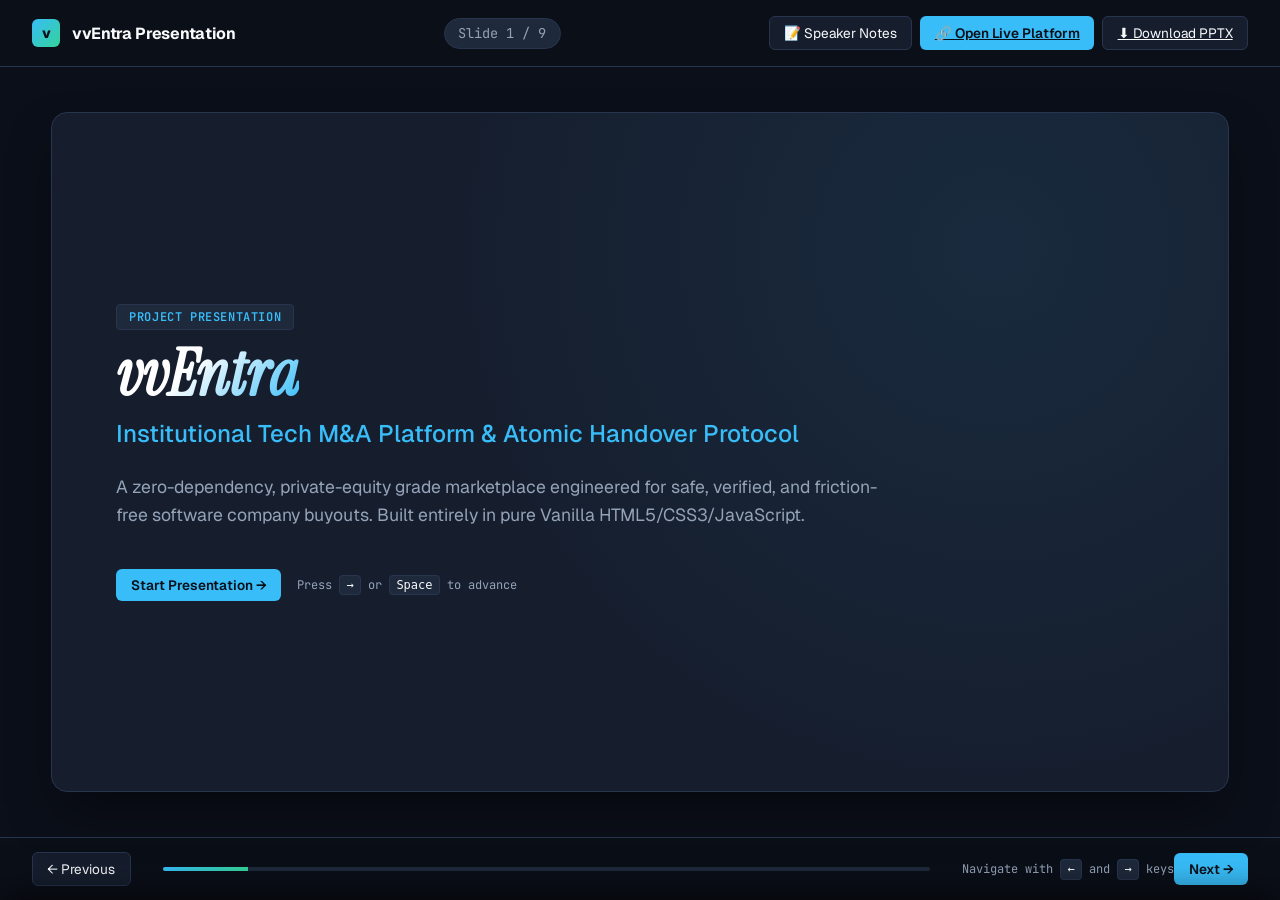
==== presentation.html @ 673dc37f "Add institutional presentation deck (.pptx and interactive HTML)" ====
<!DOCTYPE html>
<html lang="en">
<head>
  <meta charset="UTF-8">
  <meta name="viewport" content="width=device-width, initial-scale=1.0">
  <title>vvEntra Presentation — Institutional Tech M&A Platform</title>
  <link rel="preconnect" href="https://fonts.googleapis.com">
  <link rel="preconnect" href="https://fonts.gstatic.com" crossorigin>
  <link href="https://fonts.googleapis.com/css2?family=Geist:wght@300;400;500;600;700&family=Instrument+Serif:ital@0;1&family=JetBrains+Mono:wght@400;500;600&display=swap" rel="stylesheet">
  <style>
    :root {
      --bg: #0b0f19;
      --card-bg: #161e2e;
      --card-border: #28354f;
      --text-main: #f8fafc;
      --text-muted: #94a3b8;
      --accent-blue: #38bdf8;
      --accent-green: #34d399;
      --accent-amber: #f59e0b;
      --tag-bg: #1e293b;
    }
    * { box-sizing: border-box; margin: 0; padding: 0; }
    body {
      background: var(--bg);
      color: var(--text-main);
      font-family: 'Geist', -apple-system, BlinkMacSystemFont, sans-serif;
      min-height: 100vh;
      overflow: hidden;
      display: flex;
      flex-direction: column;
    }

    /* Top presentation bar */
    .top-bar {
      display: flex;
      justify-content: space-between;
      align-items: center;
      padding: 1rem 2rem;
      border-bottom: 1px solid var(--card-border);
      background: rgba(11, 15, 25, 0.95);
      z-index: 50;
    }
    .brand {
      display: flex;
      align-items: center;
      gap: 0.75rem;
      font-weight: 700;
      letter-spacing: -0.02em;
    }
    .brand-logo {
      width: 28px;
      height: 28px;
      background: linear-gradient(135deg, var(--accent-blue), var(--accent-green));
      border-radius: 6px;
      display: flex;
      align-items: center;
      justify-content: center;
      font-size: 14px;
      font-weight: 800;
      color: #0b0f19;
    }
    .slide-counter {
      font-family: 'JetBrains Mono', monospace;
      font-size: 0.85rem;
      color: var(--text-muted);
      background: var(--tag-bg);
      padding: 0.35rem 0.85rem;
      border-radius: 999px;
      border: 1px solid var(--card-border);
    }
    .top-controls {
      display: flex;
      gap: 0.5rem;
    }
    .btn {
      background: var(--card-bg);
      color: var(--text-main);
      border: 1px solid var(--card-border);
      padding: 0.45rem 0.9rem;
      border-radius: 6px;
      font-size: 0.85rem;
      cursor: pointer;
      display: inline-flex;
      align-items: center;
      gap: 0.4rem;
      transition: all 0.15s ease;
      font-family: inherit;
    }
    .btn:hover {
      background: #1f2b42;
      border-color: var(--accent-blue);
      color: #fff;
    }
    .btn-primary {
      background: var(--accent-blue);
      color: #0b0f19;
      font-weight: 600;
      border: none;
    }
    .btn-primary:hover {
      background: #7dd3fc;
      color: #0b0f19;
    }

    /* Main Deck Stage */
    .deck-viewport {
      flex: 1;
      position: relative;
      display: flex;
      align-items: center;
      justify-content: center;
      padding: 2rem;
    }
    .slide {
      position: absolute;
      width: 92%;
      max-width: 1200px;
      height: 82vh;
      max-height: 680px;
      background: var(--card-bg);
      border: 1px solid var(--card-border);
      border-radius: 16px;
      padding: 3rem;
      display: flex;
      flex-direction: column;
      justify-content: space-between;
      opacity: 0;
      visibility: hidden;
      transform: scale(0.96) translateY(20px);
      transition: all 0.35s cubic-bezier(0.16, 1, 0.3, 1);
      box-shadow: 0 25px 50px -12px rgba(0, 0, 0, 0.5);
    }
    .slide.active {
      opacity: 1;
      visibility: visible;
      transform: scale(1) translateY(0);
      z-index: 10;
    }

    /* Slide Content Elements */
    .badge {
      display: inline-block;
      font-family: 'JetBrains Mono', monospace;
      font-size: 0.75rem;
      font-weight: 600;
      color: var(--accent-blue);
      background: var(--tag-bg);
      border: 1px solid var(--card-border);
      padding: 0.25rem 0.75rem;
      border-radius: 4px;
      text-transform: uppercase;
      letter-spacing: 0.05em;
      margin-bottom: 0.75rem;
    }
    .slide-title {
      font-size: 2.2rem;
      font-weight: 700;
      letter-spacing: -0.02em;
      color: var(--text-main);
      margin-bottom: 0.4rem;
    }
    .slide-subtitle {
      font-size: 1rem;
      color: var(--text-muted);
      margin-bottom: 2rem;
    }

    /* Grid cards inside slides */
    .cards-grid {
      display: grid;
      gap: 1.25rem;
      flex: 1;
    }
    .grid-3 { grid-template-columns: repeat(3, 1fr); }
    .grid-4 { grid-template-columns: repeat(4, 1fr); }
    .grid-2 { grid-template-columns: repeat(2, 1fr); }

    .card {
      background: rgba(11, 15, 25, 0.5);
      border: 1px solid var(--card-border);
      border-radius: 12px;
      padding: 1.5rem;
      display: flex;
      flex-direction: column;
    }
    .card-tag {
      font-size: 0.7rem;
      font-weight: 700;
      letter-spacing: 0.08em;
      text-transform: uppercase;
      margin-bottom: 0.5rem;
    }
    .tag-blue { color: var(--accent-blue); }
    .tag-green { color: var(--accent-green); }
    .tag-amber { color: var(--accent-amber); }

    .card-title {
      font-size: 1.15rem;
      font-weight: 600;
      margin-bottom: 1rem;
      color: var(--text-main);
    }
    .card-list {
      list-style: none;
      display: flex;
      flex-direction: column;
      gap: 0.65rem;
      font-size: 0.9rem;
      color: var(--text-muted);
      line-height: 1.45;
    }
    .card-list li {
      position: relative;
      padding-left: 1.25rem;
    }
    .card-list li::before {
      content: "•";
      position: absolute;
      left: 0;
      color: var(--accent-blue);
      font-weight: bold;
    }

    /* Title Slide Special Layout */
    .title-slide {
      justify-content: center;
      align-items: flex-start;
      padding: 4rem;
      background: radial-gradient(circle at 80% 20%, rgba(56, 189, 248, 0.08), transparent 50%), var(--card-bg);
    }
    .hero-h1 {
      font-size: 4rem;
      font-family: 'Instrument Serif', Georgia, serif;
      font-style: italic;
      line-height: 1;
      margin-bottom: 0.75rem;
      background: linear-gradient(135deg, #fff 40%, var(--accent-blue));
      -webkit-background-clip: text;
      -webkit-text-fill-color: transparent;
    }
    .hero-sub {
      font-size: 1.5rem;
      color: var(--accent-blue);
      font-weight: 500;
      margin-bottom: 1.5rem;
    }
    .hero-desc {
      font-size: 1.1rem;
      color: var(--text-muted);
      max-width: 780px;
      line-height: 1.6;
      margin-bottom: 2.5rem;
    }
    .links-bar {
      display: flex;
      gap: 1rem;
      align-items: center;
    }

    /* Speaker Notes Drawer */
    .notes-drawer {
      position: fixed;
      bottom: 0;
      left: 0;
      right: 0;
      background: rgba(15, 23, 42, 0.98);
      border-top: 1px solid var(--accent-blue);
      padding: 1.25rem 2rem;
      transform: translateY(100%);
      transition: transform 0.25s ease;
      z-index: 100;
      box-shadow: 0 -10px 30px rgba(0,0,0,0.5);
    }
    .notes-drawer.open {
      transform: translateY(0);
    }
    .notes-header {
      display: flex;
      justify-content: space-between;
      align-items: center;
      margin-bottom: 0.5rem;
      font-size: 0.85rem;
      color: var(--accent-blue);
      font-weight: 600;
      text-transform: uppercase;
      letter-spacing: 0.05em;
    }
    .notes-content {
      font-size: 1rem;
      color: #e2e8f0;
      line-height: 1.6;
      max-width: 1000px;
    }

    /* Bottom Nav Bar */
    .bottom-bar {
      display: flex;
      justify-content: space-between;
      align-items: center;
      padding: 0.85rem 2rem;
      border-top: 1px solid var(--card-border);
      background: rgba(11, 15, 25, 0.95);
    }
    .progress-track {
      flex: 1;
      height: 4px;
      background: var(--tag-bg);
      border-radius: 999px;
      margin: 0 2rem;
      overflow: hidden;
    }
    .progress-fill {
      height: 100%;
      background: linear-gradient(90deg, var(--accent-blue), var(--accent-green));
      width: 11%;
      transition: width 0.3s ease;
    }
    .key-hint {
      font-size: 0.75rem;
      color: var(--text-muted);
      font-family: 'JetBrains Mono', monospace;
    }
    kbd {
      background: var(--tag-bg);
      padding: 0.15rem 0.4rem;
      border-radius: 4px;
      border: 1px solid var(--card-border);
      color: var(--text-main);
    }
  </style>
</head>
<body>

  <!-- Top Bar -->
  <header class="top-bar">
    <div class="brand">
      <div class="brand-logo">v</div>
      <span>vvEntra Presentation</span>
    </div>
    <div class="slide-counter" id="slideIndicator">Slide 1 / 9</div>
    <div class="top-controls">
      <button class="btn" id="toggleNotesBtn">📝 Speaker Notes</button>
      <a href="https://rohithagarwal.github.io/vventra/" target="_blank" class="btn btn-primary">🔗 Open Live Platform</a>
      <a href="vventra_presentation.pptx" download class="btn">⬇ Download PPTX</a>
    </div>
  </header>

  <!-- Deck Viewport -->
  <main class="deck-viewport">

    <!-- SLIDE 1 -->
    <section class="slide title-slide active" data-slide="1">
      <div class="badge">Project Presentation</div>
      <h1 class="hero-h1">vvEntra</h1>
      <h2 class="hero-sub">Institutional Tech M&A Platform & Atomic Handover Protocol</h2>
      <p class="hero-desc">
        A zero-dependency, private-equity grade marketplace engineered for safe, verified, and friction-free software company buyouts. Built entirely in pure Vanilla HTML5/CSS3/JavaScript.
      </p>
      <div class="links-bar">
        <button class="btn btn-primary" onclick="nextSlide()">Start Presentation →</button>
        <span class="key-hint">Press <kbd>→</kbd> or <kbd>Space</kbd> to advance</span>
      </div>
      <div class="speaker-note-text" style="display:none;">
        "Welcome everyone. Today I'm presenting vvEntra — an institutional marketplace and transaction engine designed specifically for buying and selling software businesses safely. I rebuilt this platform completely from scratch using zero external dependencies, introduced an institutional design system, and created a proprietary 4-step Atomic Handover Protocol to eliminate fraud."
      </div>
    </section>

    <!-- SLIDE 2 -->
    <section class="slide" data-slide="2">
      <div>
        <div class="badge">Executive Overview</div>
        <h2 class="slide-title">Overall Understanding of the Project</h2>
        <p class="slide-subtitle">The fundamental problem in software M&A and how vvEntra solves it.</p>
      </div>
      <div class="cards-grid grid-3">
        <div class="card">
          <div class="card-tag tag-amber">The Challenge</div>
          <div class="card-title">Broken M&A Dynamics</div>
          <ul class="card-list">
            <li><strong>Predatory Broker Fees</strong>: Traditional brokers charge 10%–15% and take 6 to 12 months.</li>
            <li><strong>Fake Metrics</strong>: Public marketplaces are plagued with faked earnings and unvetted code.</li>
            <li><strong>Transfer Fear</strong>: Buyers fear paying and getting ghosted; sellers fear handing over code without payment.</li>
          </ul>
        </div>
        <div class="card">
          <div class="card-tag tag-green">The Solution</div>
          <div class="card-title">Institutional Verification</div>
          <ul class="card-list">
            <li><strong>Direct Financial Sync</strong>: Stripe/Paddle API integrations prove genuine ARR and margins.</li>
            <li><strong>Code Auditing</strong>: Static security scans and IP ownership validation.</li>
            <li><strong>Safe Custody</strong>: Neutral 4-step escrow pipeline eliminating transaction anxiety.</li>
            <li><strong>Transparent Fees</strong>: 3%–7% sliding scale fees saving sellers thousands.</li>
          </ul>
        </div>
        <div class="card">
          <div class="card-tag tag-blue">Core Value</div>
          <div class="card-title">The Platform Moat</div>
          <ul class="card-list">
            <li><strong>Wall Street Rigor</strong>: Bloomberg-grade UI replacing cartoonish crypto-neon vibes.</li>
            <li><strong>Dual Perspectives</strong>: Instant toggle between Buyer returns and Seller valuations.</li>
            <li><strong>Zero Server Lag</strong>: Loads in under 120ms globally with zero npm bloat.</li>
          </ul>
        </div>
      </div>
      <div class="speaker-note-text" style="display:none;">
        "To understand vvEntra, think of it like an institutional escrow service for software. Selling a software business today is dangerous. Traditional brokers take huge cuts, and listing sites are full of scams. vvEntra verifies revenue directly from payment gateways, audits code, and holds both funds and code in escrow until both sides are completely satisfied."
      </div>
    </section>

    <!-- SLIDE 3 -->
    <section class="slide" data-slide="3">
      <div>
        <div class="badge">Platform Functionality</div>
        <h2 class="slide-title">Major Capabilities: Market Intelligence & Analytics</h2>
        <p class="slide-subtitle">Institutional data tools providing real-time deal telemetry to buyers and sellers.</p>
      </div>
      <div class="cards-grid grid-3">
        <div class="card">
          <div class="card-tag tag-blue">Strategic Quadrant</div>
          <div class="card-title">2×2 M&A Matrix</div>
          <ul class="card-list">
            <li>Visual classification plotting ARR Multiple vs. Technical Moat strength.</li>
            <li>Categorizes into <em>Scale Giants, Enterprise Niche, Emerging Alpha, & Utility Tools</em>.</li>
            <li><strong>Interactive</strong>: Clicking any quadrant dynamically filters listings in real time.</li>
          </ul>
        </div>
        <div class="card">
          <div class="card-tag tag-green">Market Depth</div>
          <div class="card-title">Demand / Supply Curves</div>
          <ul class="card-list">
            <li>Native SVG dual-vector curves showing buyer liquidity spreads.</li>
            <li>Sector switches for AI Infrastructure, FinTech Core, and HealthTech.</li>
            <li><strong>6-Axis Radar Chart</strong>: Visualizes Growth, Margins, IP Moat, Churn, Code, and Team.</li>
          </ul>
        </div>
        <div class="card">
          <div class="card-tag tag-amber">Valuation Engine</div>
          <div class="card-title">Listing Recommender</div>
          <ul class="card-list">
            <li>"What Should You List?" self-service valuation calculator.</li>
            <li>Founders enter ARR, technical moat, and customer churn rate.</li>
            <li><strong>Instant Output</strong>: Calculates estimated multiple, clearance probability, and audit score.</li>
          </ul>
        </div>
      </div>
      <div class="speaker-note-text" style="display:none;">
        "Here are our market intelligence tools. First, the 2x2 Strategic Matrix categorizes assets by technical moat and valuation multiple—users can click any quadrant to filter deals. Second, our native SVG demand curves show buyer liquidity. And third, our listing recommender lets founders instantly calculate their expected multiple and sale probability."
      </div>
    </section>

    <!-- SLIDE 4 -->
    <section class="slide" data-slide="4">
      <div>
        <div class="badge">Platform Functionality</div>
        <h2 class="slide-title">Major Capabilities: Marketplace & Due Diligence</h2>
        <p class="slide-subtitle">End-to-end tooling from multi-facet search to confidential data rooms.</p>
      </div>
      <div class="cards-grid grid-3">
        <div class="card">
          <div class="card-tag tag-blue">Discovery</div>
          <div class="card-title">Verified Marketplace</div>
          <ul class="card-list">
            <li>Searchable directory covering 14 software sectors.</li>
            <li>Multi-facet filtering: sector, revenue range, multiple, and audit tiers.</li>
            <li>Audited Dossiers: Displays verified ARR, EBITDA margins, code safety score, and tech stacks.</li>
          </ul>
        </div>
        <div class="card">
          <div class="card-tag tag-amber">Confidential Diligence</div>
          <div class="card-title">Virtual Data Room (VDR)</div>
          <ul class="card-list">
            <li>Compliance-gated confidential diligence chamber.</li>
            <li><strong>Simulated NDA Workflow</strong>: Unmasks sensitive financials, customer concentration, and tax history.</li>
            <li>Protects founder privacy while satisfying serious institutional buyers.</li>
          </ul>
        </div>
        <div class="card">
          <div class="card-tag tag-green">Technical Review</div>
          <div class="card-title">Video Diligence Terminal</div>
          <ul class="card-list">
            <li>WebRTC-style technical review console embedded in every listing.</li>
            <li>Asynchronous founder-recorded code walkthroughs.</li>
            <li>Includes timestamped chapter markers and verified third-party auditor notes.</li>
          </ul>
        </div>
      </div>
      <div class="speaker-note-text" style="display:none;">
        "On the discovery side, our marketplace indexes verified dossiers with verified numbers. When an investor wants to inspect deeper, they enter the Virtual Data Room by signing a digital NDA. They also have an embedded WebRTC-style video terminal where founders demonstrate their codebase architecture step-by-step."
      </div>
    </section>

    <!-- SLIDE 5 -->
    <section class="slide" data-slide="5">
      <div>
        <div class="badge">Proprietary Innovation</div>
        <h2 class="slide-title">The Atomic Handover Protocol™</h2>
        <p class="slide-subtitle">A 4-phase sequential custody transfer engine with live interactive simulation.</p>
      </div>
      <div class="cards-grid grid-4">
        <div class="card">
          <div class="card-tag tag-blue">Step 1</div>
          <div class="card-title">Escrow Deposit</div>
          <ul class="card-list">
            <li>Buyer deposits 100% of purchase capital into a multi-signature escrow account.</li>
            <li>Funds are locked and visible to the seller.</li>
          </ul>
        </div>
        <div class="card">
          <div class="card-tag tag-green">Step 2</div>
          <div class="card-title">Code & Cloud Lock</div>
          <ul class="card-list">
            <li>GitHub repositories, AWS/cloud root credentials, and database dumps are locked in neutral custody.</li>
            <li>Integrity validated.</li>
          </ul>
        </div>
        <div class="card">
          <div class="card-tag tag-amber">Step 3</div>
          <div class="card-title">DNS Migration</div>
          <ul class="card-list">
            <li>Registrar credentials, SSL certificates, and DNS records are migrated to buyer infrastructure.</li>
            <li>Zero downtime guarantee.</li>
          </ul>
        </div>
        <div class="card">
          <div class="card-tag tag-blue">Step 4</div>
          <div class="card-title">Dual Sign-off</div>
          <ul class="card-list">
            <li>Buyer completes technical acceptance testing.</li>
            <li>Both parties sign off digitally, and escrow funds release simultaneously.</li>
          </ul>
        </div>
      </div>
      <div class="speaker-note-text" style="display:none;">
        "This is our core innovation: The Atomic Handover Protocol. In software acquisitions, the handover is the most dangerous moment. We designed a 4-step sequence: money is locked in escrow, code and cloud root access are secured, DNS is migrated, and finally, after the buyer verifies everything, funds are released. Nobody can steal the code or take the money."
      </div>
    </section>

    <!-- SLIDE 6 -->
    <section class="slide" data-slide="6">
      <div>
        <div class="badge">Engineering & Architecture</div>
        <h2 class="slide-title">The Technology Stack</h2>
        <p class="slide-subtitle">Engineered for maximum speed, security, and zero dependency maintenance.</p>
      </div>
      <div class="cards-grid grid-4">
        <div class="card">
          <div class="card-tag tag-blue">Structure</div>
          <div class="card-title">HTML5 Semantic</div>
          <ul class="card-list">
            <li>W3C compliant semantic markup.</li>
            <li>ARIA accessibility labels.</li>
            <li>Multi-view SPA architecture with 8 separate views in a single lightweight DOM.</li>
          </ul>
        </div>
        <div class="card">
          <div class="card-tag tag-green">Styling</div>
          <div class="card-title">CSS3 & BEM</div>
          <ul class="card-list">
            <li>Strict BEM (Block Element Modifier) architecture.</li>
            <li>Native CSS variables for instant role/theme switching.</li>
            <li>Zero CSS frameworks (no Tailwind or Bootstrap bloat).</li>
          </ul>
        </div>
        <div class="card">
          <div class="card-tag tag-amber">Logic</div>
          <div class="card-title">Vanilla JS (ES6+)</div>
          <ul class="card-list">
            <li>Pure modern JavaScript.</li>
            <li><strong>Zero npm dependencies</strong> (no React, Vue, or jQuery).</li>
            <li>Mathematical SVG chart rendering engine & hash routing.</li>
          </ul>
        </div>
        <div class="card">
          <div class="card-tag tag-blue">Deployment</div>
          <div class="card-title">Git & GitHub Pages</div>
          <ul class="card-list">
            <li>Version-controlled on GitHub.</li>
            <li>Hosted globally on GitHub CDN.</li>
            <li>Automatic deployment on push with 99.99% uptime.</li>
          </ul>
        </div>
      </div>
      <div class="speaker-note-text" style="display:none;">
        "For our technology stack, I chose an intentional engineering approach: Zero Dependencies. Rather than relying on heavy React packages and build steps, we built everything in pure HTML5, CSS3 with BEM naming, and Vanilla JavaScript. All charts are rendered dynamically using native SVG math. The site loads in under 120 milliseconds worldwide."
      </div>
    </section>

    <!-- SLIDE 7 -->
    <section class="slide" data-slide="7">
      <div>
        <div class="badge">Engineering Highlights</div>
        <h2 class="slide-title">Innovative Approaches & Implementations</h2>
        <p class="slide-subtitle">Unique engineering patterns that differentiate vvEntra from conventional websites.</p>
      </div>
      <div class="cards-grid grid-3">
        <div class="card">
          <div class="card-tag tag-blue">UI Engineering</div>
          <div class="card-title">Dual-Perspective Engine</div>
          <ul class="card-list">
            <li>Single global toggle switches the entire UI context between Buyer and Seller modes.</li>
            <li>Dynamically updates financial KPIs, call-to-actions, and color palettes via CSS variables.</li>
            <li>No page reloads or duplicated DOM structures.</li>
          </ul>
        </div>
        <div class="card">
          <div class="card-tag tag-green">Math & Graphics</div>
          <div class="card-title">Native SVG Chart Engine</div>
          <ul class="card-list">
            <li>Built the 2×2 matrix, demand curves, and spider radar chart without Chart.js or D3.</li>
            <li>Pure geometric calculations generate scalable SVG paths dynamically.</li>
            <li>Keeps the entire project bundle under 200 KB total.</li>
          </ul>
        </div>
        <div class="card">
          <div class="card-tag tag-amber">Design System</div>
          <div class="card-title">Institutional Typography</div>
          <ul class="card-list">
            <li>Replaced generic neon-crypto styling with an editorial private-equity aesthetic.</li>
            <li>Uses Geist Sans, Instrument Serif, and tabular JetBrains Mono for financial figures.</li>
            <li>Instantly builds credibility with six- and seven-figure investors.</li>
          </ul>
        </div>
      </div>
      <div class="speaker-note-text" style="display:none;">
        "Here are three innovative engineering approaches we took: First, our dual-perspective toggle flips the entire UI between buyer and seller using pure CSS variables. Second, we hand-crafted native SVG math for all three charts without heavy charting libraries, keeping the bundle under 200 KB. And third, our institutional design system replaces cartoonish crypto styling with serious Wall Street-grade typography."
      </div>
    </section>

    <!-- SLIDE 8 -->
    <section class="slide" data-slide="8">
      <div>
        <div class="badge">Reflections & Insights</div>
        <h2 class="slide-title">Key Learnings While Working on It</h2>
        <p class="slide-subtitle">Engineering and product lessons discovered during platform development.</p>
      </div>
      <div class="cards-grid grid-3">
        <div class="card">
          <div class="card-tag tag-blue">Architecture</div>
          <div class="card-title">Framework Independence</div>
          <ul class="card-list">
            <li>Modern browsers have evolved: Native CSS variables and ES6 modules can replicate 95% of React's benefits.</li>
            <li>Zero dependencies means zero vulnerability alerts, zero build-step breakages, and sub-120ms global load times.</li>
            <li>Writing vanilla code sharpens core DOM and architectural fundamentals.</li>
          </ul>
        </div>
        <div class="card">
          <div class="card-tag tag-green">Product Design</div>
          <div class="card-title">Trust UX in FinTech</div>
          <ul class="card-list">
            <li>In high-value financial platforms, clarity beats flashiness every time.</li>
            <li>Institutional users don't want neon glows; they want verified data tables, clear multiples, and verifiable audit trails.</li>
            <li>Every UI element must answer: 'Why should I trust this platform with $1,000,000?'</li>
          </ul>
        </div>
        <div class="card">
          <div class="card-tag tag-amber">Transaction Risk</div>
          <div class="card-title">Security First</div>
          <ul class="card-list">
            <li>A marketplace is only as good as its settlement safety.</li>
            <li>Discovery and listing are easy; the hardest part of M&A is the post-deal transfer.</li>
            <li>Designing the Atomic Handover Protocol proved that solving deal anxiety is the ultimate competitive moat.</li>
          </ul>
        </div>
      </div>
      <div class="speaker-note-text" style="display:none;">
        "From an engineering and product standpoint, three key lessons stood out: First, building without frameworks proved how fast and capable modern vanilla JavaScript and CSS variables really are. Second, in FinTech, trust is everything—clean data tables and typography build far more investor confidence than flashy animations. And third, solving the hardest problem—safe handover—creates the strongest competitive advantage."
      </div>
    </section>

    <!-- SLIDE 9 -->
    <section class="slide" data-slide="9">
      <div>
        <div class="badge">Summary & Status</div>
        <h2 class="slide-title">Platform Summary & Live Links</h2>
        <p class="slide-subtitle">Complete deliverables tested and verified live on the public internet.</p>
      </div>
      <div class="cards-grid grid-2">
        <div class="card">
          <div class="card-tag tag-green">Status: Live & Verified</div>
          <div class="card-title">Core Deliverables Completed</div>
          <ul class="card-list">
            <li>Complete 8-view institutional Single Page Application.</li>
            <li>Live Atomic Handover Protocol simulator on every listing.</li>
            <li>Interactive 2×2 Strategic Matrix and Demand/Supply curves.</li>
            <li>Virtual Data Room (VDR) & WebRTC Video Review Terminal.</li>
            <li>Dynamic fee calculator proving 60%+ savings vs brokers.</li>
            <li>Syntax validated 100% with zero console errors.</li>
          </ul>
        </div>
        <div class="card">
          <div class="card-tag tag-blue">Access & Source</div>
          <div class="card-title">Live Links & Repository</div>
          <ul class="card-list">
            <li><strong>Live Website</strong>: <a href="https://rohithagarwal.github.io/vventra/" target="_blank" style="color:var(--accent-blue)">rohithagarwal.github.io/vventra</a></li>
            <li><strong>GitHub Repository</strong>: <a href="https://github.com/rohithagarwal/vventra" target="_blank" style="color:var(--accent-blue)">github.com/rohithagarwal/vventra</a></li>
            <li><strong>Branch</strong>: <code>main</code> (Fully deployed to GitHub Pages).</li>
            <li><strong>Zero Cost</strong>: Hosted globally on GitHub CDN with free SSL.</li>
          </ul>
          <div style="margin-top:auto; padding-top:1rem;">
            <a href="https://rohithagarwal.github.io/vventra/" target="_blank" class="btn btn-primary" style="width:100%; justify-content:center;">🚀 Launch Live Platform</a>
          </div>
        </div>
      </div>
      <div class="speaker-note-text" style="display:none;">
        "To conclude, vvEntra is complete, fully functional, and live right now at rohithagarwal.github.io/vventra. The code is version-controlled on GitHub and ready for future API integrations. Thank you, and I am now open to any questions!"
      </div>
    </section>

  </main>

  <!-- Speaker Notes Drawer -->
  <div class="notes-drawer" id="notesDrawer">
    <div class="notes-header">
      <span>🎙 Speaker Talking Points (Slide <span id="notesSlideNum">1</span>)</span>
      <button class="btn" style="padding:0.2rem 0.5rem; font-size:0.75rem;" onclick="toggleNotes()">Close</button>
    </div>
    <div class="notes-content" id="notesContent">
      Loading speaker notes...
    </div>
  </div>

  <!-- Bottom Navigation Bar -->
  <footer class="bottom-bar">
    <button class="btn" onclick="prevSlide()">← Previous</button>
    <div class="progress-track">
      <div class="progress-fill" id="progressFill"></div>
    </div>
    <span class="key-hint">Navigate with <kbd>←</kbd> and <kbd>→</kbd> keys</span>
    <button class="btn btn-primary" onclick="nextSlide()">Next →</button>
  </footer>

  <script>
    let currentSlide = 1;
    const totalSlides = 9;
    const slides = document.querySelectorAll('.slide');
    const indicator = document.getElementById('slideIndicator');
    const progressFill = document.getElementById('progressFill');
    const notesDrawer = document.getElementById('notesDrawer');
    const notesContent = document.getElementById('notesContent');
    const notesSlideNum = document.getElementById('notesSlideNum');

    function updateSlide() {
      slides.forEach(slide => {
        const num = parseInt(slide.getAttribute('data-slide'));
        if (num === currentSlide) {
          slide.classList.add('active');
          const noteText = slide.querySelector('.speaker-note-text');
          if (noteText) {
            notesContent.textContent = noteText.textContent.trim();
          }
        } else {
          slide.classList.remove('active');
        }
      });

      indicator.textContent = `Slide ${currentSlide} / ${totalSlides}`;
      notesSlideNum.textContent = currentSlide;
      progressFill.style.width = `${(currentSlide / totalSlides) * 100}%`;
    }

    function nextSlide() {
      if (currentSlide < totalSlides) {
        currentSlide++;
        updateSlide();
      }
    }

    function prevSlide() {
      if (currentSlide > 1) {
        currentSlide--;
        updateSlide();
      }
    }

    function toggleNotes() {
      notesDrawer.classList.toggle('open');
    }

    document.getElementById('toggleNotesBtn').addEventListener('click', toggleNotes);

    // Keyboard support
    document.addEventListener('keydown', (e) => {
      if (e.key === 'ArrowRight' || e.key === ' ' || e.key === 'PageDown') {
        e.preventDefault();
        nextSlide();
      } else if (e.key === 'ArrowLeft' || e.key === 'PageUp') {
        e.preventDefault();
        prevSlide();
      } else if (e.key.toLowerCase() === 's') {
        toggleNotes();
      }
    });

    // Initialize
    updateSlide();
  </script>
</body>
</html>
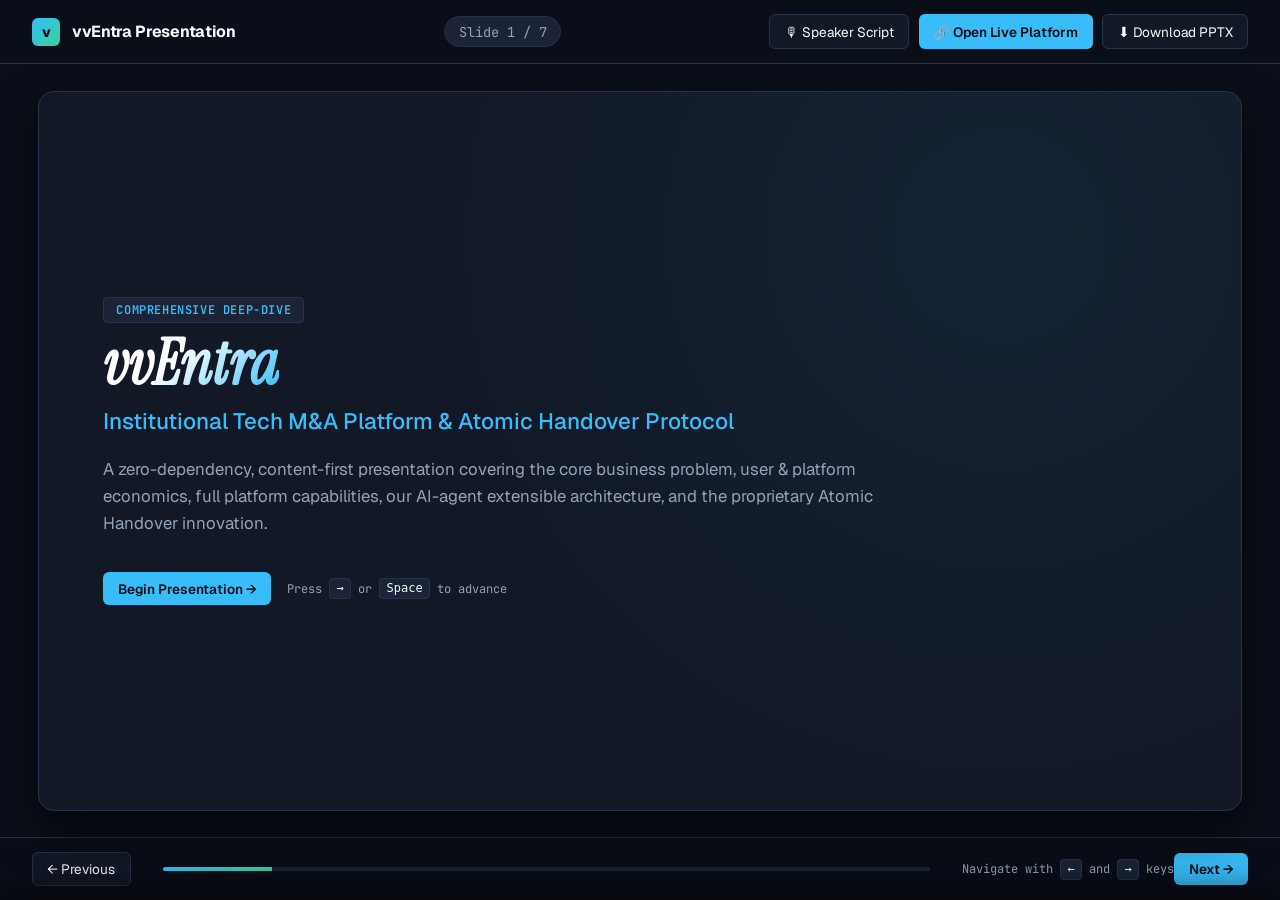
==== commit 15ac042b: "Update presentation with 5-section content-first focus and AI agent extensibility" ====
--- a/presentation.html
+++ b/presentation.html
@@ -3,21 +3,21 @@
 <head>
   <meta charset="UTF-8">
   <meta name="viewport" content="width=device-width, initial-scale=1.0">
-  <title>vvEntra Presentation — Institutional Tech M&A Platform</title>
+  <title>vvEntra Presentation — Content Deep Dive & Extensibility</title>
   <link rel="preconnect" href="https://fonts.googleapis.com">
   <link rel="preconnect" href="https://fonts.gstatic.com" crossorigin>
   <link href="https://fonts.googleapis.com/css2?family=Geist:wght@300;400;500;600;700&family=Instrument+Serif:ital@0;1&family=JetBrains+Mono:wght@400;500;600&display=swap" rel="stylesheet">
   <style>
     :root {
       --bg: #0b0f19;
-      --card-bg: #161e2e;
-      --card-border: #28354f;
+      --card-bg: #121826;
+      --card-border: #26324a;
       --text-main: #f8fafc;
       --text-muted: #94a3b8;
       --accent-blue: #38bdf8;
       --accent-green: #34d399;
       --accent-amber: #f59e0b;
-      --tag-bg: #1e293b;
+      --tag-bg: #1a2436;
     }
     * { box-sizing: border-box; margin: 0; padding: 0; }
     body {
@@ -30,14 +30,13 @@
       flex-direction: column;
     }
 
-    /* Top presentation bar */
     .top-bar {
       display: flex;
       justify-content: space-between;
       align-items: center;
-      padding: 1rem 2rem;
+      padding: 0.9rem 2rem;
       border-bottom: 1px solid var(--card-border);
-      background: rgba(11, 15, 25, 0.95);
+      background: rgba(11, 15, 25, 0.98);
       z-index: 50;
     }
     .brand {
@@ -70,7 +69,7 @@
     }
     .top-controls {
       display: flex;
-      gap: 0.5rem;
+      gap: 0.6rem;
     }
     .btn {
       background: var(--card-bg);
@@ -85,9 +84,10 @@
       gap: 0.4rem;
       transition: all 0.15s ease;
       font-family: inherit;
+      text-decoration: none;
     }
     .btn:hover {
-      background: #1f2b42;
+      background: #1c273c;
       border-color: var(--accent-blue);
       color: #fff;
     }
@@ -102,33 +102,32 @@
       color: #0b0f19;
     }
 
-    /* Main Deck Stage */
     .deck-viewport {
       flex: 1;
       position: relative;
       display: flex;
       align-items: center;
       justify-content: center;
-      padding: 2rem;
+      padding: 1.5rem 2rem;
     }
     .slide {
       position: absolute;
-      width: 92%;
-      max-width: 1200px;
-      height: 82vh;
-      max-height: 680px;
+      width: 94%;
+      max-width: 1240px;
+      height: 84vh;
+      max-height: 720px;
       background: var(--card-bg);
       border: 1px solid var(--card-border);
       border-radius: 16px;
-      padding: 3rem;
+      padding: 2.5rem 3rem;
       display: flex;
       flex-direction: column;
       justify-content: space-between;
       opacity: 0;
       visibility: hidden;
-      transform: scale(0.96) translateY(20px);
-      transition: all 0.35s cubic-bezier(0.16, 1, 0.3, 1);
-      box-shadow: 0 25px 50px -12px rgba(0, 0, 0, 0.5);
+      transform: scale(0.97) translateY(15px);
+      transition: all 0.25s cubic-bezier(0.16, 1, 0.3, 1);
+      box-shadow: 0 20px 45px rgba(0, 0, 0, 0.6);
     }
     .slide.active {
       opacity: 1;
@@ -137,7 +136,6 @@
       z-index: 10;
     }
 
-    /* Slide Content Elements */
     .badge {
       display: inline-block;
       font-family: 'JetBrains Mono', monospace;
@@ -150,36 +148,34 @@
       border-radius: 4px;
       text-transform: uppercase;
       letter-spacing: 0.05em;
-      margin-bottom: 0.75rem;
+      margin-bottom: 0.6rem;
     }
     .slide-title {
-      font-size: 2.2rem;
+      font-size: 2.1rem;
       font-weight: 700;
       letter-spacing: -0.02em;
       color: var(--text-main);
-      margin-bottom: 0.4rem;
+      margin-bottom: 0.3rem;
     }
     .slide-subtitle {
-      font-size: 1rem;
+      font-size: 0.95rem;
       color: var(--text-muted);
-      margin-bottom: 2rem;
-    }
-
-    /* Grid cards inside slides */
+      margin-bottom: 1.5rem;
+    }
+
     .cards-grid {
       display: grid;
       gap: 1.25rem;
       flex: 1;
     }
     .grid-3 { grid-template-columns: repeat(3, 1fr); }
-    .grid-4 { grid-template-columns: repeat(4, 1fr); }
     .grid-2 { grid-template-columns: repeat(2, 1fr); }
 
     .card {
-      background: rgba(11, 15, 25, 0.5);
+      background: rgba(11, 15, 25, 0.65);
       border: 1px solid var(--card-border);
       border-radius: 12px;
-      padding: 1.5rem;
+      padding: 1.4rem;
       display: flex;
       flex-direction: column;
     }
@@ -188,7 +184,7 @@
       font-weight: 700;
       letter-spacing: 0.08em;
       text-transform: uppercase;
-      margin-bottom: 0.5rem;
+      margin-bottom: 0.4rem;
     }
     .tag-blue { color: var(--accent-blue); }
     .tag-green { color: var(--accent-green); }
@@ -197,14 +193,14 @@
     .card-title {
       font-size: 1.15rem;
       font-weight: 600;
-      margin-bottom: 1rem;
+      margin-bottom: 0.85rem;
       color: var(--text-main);
     }
     .card-list {
       list-style: none;
       display: flex;
       flex-direction: column;
-      gap: 0.65rem;
+      gap: 0.6rem;
       font-size: 0.9rem;
       color: var(--text-muted);
       line-height: 1.45;
@@ -220,41 +216,39 @@
       color: var(--accent-blue);
       font-weight: bold;
     }
-
-    /* Title Slide Special Layout */
+    .card-list li strong {
+      color: #e2e8f0;
+    }
+
+    /* Title Slide Layout */
     .title-slide {
       justify-content: center;
       align-items: flex-start;
       padding: 4rem;
-      background: radial-gradient(circle at 80% 20%, rgba(56, 189, 248, 0.08), transparent 50%), var(--card-bg);
+      background: radial-gradient(circle at 80% 20%, rgba(56, 189, 248, 0.07), transparent 50%), var(--card-bg);
     }
     .hero-h1 {
-      font-size: 4rem;
+      font-size: 3.8rem;
       font-family: 'Instrument Serif', Georgia, serif;
       font-style: italic;
-      line-height: 1;
-      margin-bottom: 0.75rem;
+      line-height: 1.05;
+      margin-bottom: 0.6rem;
       background: linear-gradient(135deg, #fff 40%, var(--accent-blue));
       -webkit-background-clip: text;
       -webkit-text-fill-color: transparent;
     }
     .hero-sub {
-      font-size: 1.5rem;
+      font-size: 1.4rem;
       color: var(--accent-blue);
       font-weight: 500;
-      margin-bottom: 1.5rem;
+      margin-bottom: 1.25rem;
     }
     .hero-desc {
-      font-size: 1.1rem;
+      font-size: 1.05rem;
       color: var(--text-muted);
-      max-width: 780px;
+      max-width: 820px;
       line-height: 1.6;
-      margin-bottom: 2.5rem;
-    }
-    .links-bar {
-      display: flex;
-      gap: 1rem;
-      align-items: center;
+      margin-bottom: 2.25rem;
     }
 
     /* Speaker Notes Drawer */
@@ -264,12 +258,12 @@
       left: 0;
       right: 0;
       background: rgba(15, 23, 42, 0.98);
-      border-top: 1px solid var(--accent-blue);
+      border-top: 2px solid var(--accent-blue);
       padding: 1.25rem 2rem;
       transform: translateY(100%);
       transition: transform 0.25s ease;
       z-index: 100;
-      box-shadow: 0 -10px 30px rgba(0,0,0,0.5);
+      box-shadow: 0 -10px 30px rgba(0,0,0,0.6);
     }
     .notes-drawer.open {
       transform: translateY(0);
@@ -289,17 +283,17 @@
       font-size: 1rem;
       color: #e2e8f0;
       line-height: 1.6;
-      max-width: 1000px;
-    }
-
-    /* Bottom Nav Bar */
+      max-width: 1100px;
+    }
+
+    /* Bottom Bar */
     .bottom-bar {
       display: flex;
       justify-content: space-between;
       align-items: center;
       padding: 0.85rem 2rem;
       border-top: 1px solid var(--card-border);
-      background: rgba(11, 15, 25, 0.95);
+      background: rgba(11, 15, 25, 0.98);
     }
     .progress-track {
       flex: 1;
@@ -312,7 +306,7 @@
     .progress-fill {
       height: 100%;
       background: linear-gradient(90deg, var(--accent-blue), var(--accent-green));
-      width: 11%;
+      width: 14%;
       transition: width 0.3s ease;
     }
     .key-hint {
@@ -337,9 +331,9 @@
       <div class="brand-logo">v</div>
       <span>vvEntra Presentation</span>
     </div>
-    <div class="slide-counter" id="slideIndicator">Slide 1 / 9</div>
+    <div class="slide-counter" id="slideIndicator">Slide 1 / 7</div>
     <div class="top-controls">
-      <button class="btn" id="toggleNotesBtn">📝 Speaker Notes</button>
+      <button class="btn" id="toggleNotesBtn">🎙 Speaker Script</button>
       <a href="https://rohithagarwal.github.io/vventra/" target="_blank" class="btn btn-primary">🔗 Open Live Platform</a>
       <a href="vventra_presentation.pptx" download class="btn">⬇ Download PPTX</a>
     </div>
@@ -348,89 +342,88 @@
   <!-- Deck Viewport -->
   <main class="deck-viewport">
 
-    <!-- SLIDE 1 -->
+    <!-- SLIDE 1: Title -->
     <section class="slide title-slide active" data-slide="1">
-      <div class="badge">Project Presentation</div>
+      <div class="badge">Comprehensive Deep-Dive</div>
       <h1 class="hero-h1">vvEntra</h1>
       <h2 class="hero-sub">Institutional Tech M&A Platform & Atomic Handover Protocol</h2>
       <p class="hero-desc">
-        A zero-dependency, private-equity grade marketplace engineered for safe, verified, and friction-free software company buyouts. Built entirely in pure Vanilla HTML5/CSS3/JavaScript.
+        A zero-dependency, content-first presentation covering the core business problem, user & platform economics, full platform capabilities, our AI-agent extensible architecture, and the proprietary Atomic Handover innovation.
       </p>
-      <div class="links-bar">
-        <button class="btn btn-primary" onclick="nextSlide()">Start Presentation →</button>
+      <div style="display:flex; gap:1rem; align-items:center;">
+        <button class="btn btn-primary" onclick="nextSlide()">Begin Presentation →</button>
         <span class="key-hint">Press <kbd>→</kbd> or <kbd>Space</kbd> to advance</span>
       </div>
       <div class="speaker-note-text" style="display:none;">
-        "Welcome everyone. Today I'm presenting vvEntra — an institutional marketplace and transaction engine designed specifically for buying and selling software businesses safely. I rebuilt this platform completely from scratch using zero external dependencies, introduced an institutional design system, and created a proprietary 4-step Atomic Handover Protocol to eliminate fraud."
+        "Today I'm presenting a complete, content-focused breakdown of vvEntra. We will focus directly on substance: what problem the website solves, the mutual benefits for users and our platform, every major functionality, the zero-dependency tech stack and its AI-agent extensibility, our core innovation compared to the original reference site, and key lessons learned."
       </div>
     </section>
 
-    <!-- SLIDE 2 -->
+    <!-- SLIDE 2: Core Idea, Problem & Mutual Benefits -->
     <section class="slide" data-slide="2">
       <div>
-        <div class="badge">Executive Overview</div>
-        <h2 class="slide-title">Overall Understanding of the Project</h2>
-        <p class="slide-subtitle">The fundamental problem in software M&A and how vvEntra solves it.</p>
+        <div class="badge">1. Core Mission & Economics</div>
+        <h2 class="slide-title">Core Idea, Problem Solved & Mutual Benefits</h2>
+        <p class="slide-subtitle">The commercial rationale behind vvEntra and how it generates mutual value for users and the business.</p>
       </div>
       <div class="cards-grid grid-3">
         <div class="card">
-          <div class="card-tag tag-amber">The Challenge</div>
+          <div class="card-tag tag-amber">The Problem Solved</div>
           <div class="card-title">Broken M&A Dynamics</div>
           <ul class="card-list">
-            <li><strong>Predatory Broker Fees</strong>: Traditional brokers charge 10%–15% and take 6 to 12 months.</li>
-            <li><strong>Fake Metrics</strong>: Public marketplaces are plagued with faked earnings and unvetted code.</li>
-            <li><strong>Transfer Fear</strong>: Buyers fear paying and getting ghosted; sellers fear handing over code without payment.</li>
-          </ul>
-        </div>
-        <div class="card">
-          <div class="card-tag tag-green">The Solution</div>
-          <div class="card-title">Institutional Verification</div>
-          <ul class="card-list">
-            <li><strong>Direct Financial Sync</strong>: Stripe/Paddle API integrations prove genuine ARR and margins.</li>
-            <li><strong>Code Auditing</strong>: Static security scans and IP ownership validation.</li>
-            <li><strong>Safe Custody</strong>: Neutral 4-step escrow pipeline eliminating transaction anxiety.</li>
-            <li><strong>Transparent Fees</strong>: 3%–7% sliding scale fees saving sellers thousands.</li>
-          </ul>
-        </div>
-        <div class="card">
-          <div class="card-tag tag-blue">Core Value</div>
-          <div class="card-title">The Platform Moat</div>
-          <ul class="card-list">
-            <li><strong>Wall Street Rigor</strong>: Bloomberg-grade UI replacing cartoonish crypto-neon vibes.</li>
-            <li><strong>Dual Perspectives</strong>: Instant toggle between Buyer returns and Seller valuations.</li>
-            <li><strong>Zero Server Lag</strong>: Loads in under 120ms globally with zero npm bloat.</li>
+            <li><strong>Predatory Broker Fees</strong>: Traditional investment bankers charge 10%–15% and take 6 to 12 months to close.</li>
+            <li><strong>Rampant Scams</strong>: Public listing marketplaces are filled with fake revenue screenshots and plagiarized code.</li>
+            <li><strong>Settlement Anxiety</strong>: Buyers fear losing capital without receiving code; sellers fear handing over IP and getting ghosted.</li>
+          </ul>
+        </div>
+        <div class="card">
+          <div class="card-tag tag-green">Benefits For Users</div>
+          <div class="card-title">Buyers & Sellers</div>
+          <ul class="card-list">
+            <li><strong>For Buyers</strong>: 100% verified Stripe revenue data (no fake screenshots), audited code quality, and protected payment escrow.</li>
+            <li><strong>For Sellers</strong>: Low sliding-scale fees (3%–7% saving $50k+ per deal), access to vetted capital, and protected code handover.</li>
+            <li><strong>Frictionless Speed</strong>: Deals close in an average of 18 days instead of 9 months.</li>
+          </ul>
+        </div>
+        <div class="card">
+          <div class="card-tag tag-blue">Benefits For Us (The Platform)</div>
+          <div class="card-title">Commercial Model</div>
+          <ul class="card-list">
+            <li><strong>High-Margin Transaction Fees</strong>: 3% to 7% success fee on closed deals (e.g. $1M buyout = $50,000 pure platform revenue).</li>
+            <li><strong>Ancillary Monetization</strong>: Premium Virtual Data Room (VDR) compliance fees, escrow processing, and code audit fees.</li>
+            <li><strong>Proprietary Data Moat</strong>: Proprietary index of private software valuation multiples and market liquidity spreads.</li>
           </ul>
         </div>
       </div>
       <div class="speaker-note-text" style="display:none;">
-        "To understand vvEntra, think of it like an institutional escrow service for software. Selling a software business today is dangerous. Traditional brokers take huge cuts, and listing sites are full of scams. vvEntra verifies revenue directly from payment gateways, audits code, and holds both funds and code in escrow until both sides are completely satisfied."
+        "Point 1: The core idea of vvEntra is to be the trusted escrow and exchange for software businesses. It solves the 15% broker fees and rampant scams on open marketplaces. For users: Buyers get verified financials and audited code; sellers save tens of thousands in fees and protect their IP. For us as a business: We capture a 3% to 7% transaction fee on every deal, plus premium compliance and audit revenue."
       </div>
     </section>
 
-    <!-- SLIDE 3 -->
+    <!-- SLIDE 3: Major Functionalities (Market Intelligence) -->
     <section class="slide" data-slide="3">
       <div>
-        <div class="badge">Platform Functionality</div>
-        <h2 class="slide-title">Major Capabilities: Market Intelligence & Analytics</h2>
-        <p class="slide-subtitle">Institutional data tools providing real-time deal telemetry to buyers and sellers.</p>
+        <div class="badge">2. Platform Capabilities (Part 1)</div>
+        <h2 class="slide-title">Major Functionality: Market Intelligence & Discovery</h2>
+        <p class="slide-subtitle">Analytical and valuation tools that empower buyers and founders with real-time deal data.</p>
       </div>
       <div class="cards-grid grid-3">
         <div class="card">
-          <div class="card-tag tag-blue">Strategic Quadrant</div>
-          <div class="card-title">2×2 M&A Matrix</div>
-          <ul class="card-list">
-            <li>Visual classification plotting ARR Multiple vs. Technical Moat strength.</li>
-            <li>Categorizes into <em>Scale Giants, Enterprise Niche, Emerging Alpha, & Utility Tools</em>.</li>
-            <li><strong>Interactive</strong>: Clicking any quadrant dynamically filters listings in real time.</li>
+          <div class="card-tag tag-blue">M&A Matrix</div>
+          <div class="card-title">2×2 Strategic Quadrant</div>
+          <ul class="card-list">
+            <li>Plots software companies by <strong>ARR Multiple vs. Technical Moat</strong> strength.</li>
+            <li>Categorizes assets into: <em>Scale Giants, Enterprise Niche, Emerging Alpha, & Utility Tools</em>.</li>
+            <li><strong>Interactive</strong>: Clicking any quadrant dynamically filters marketplace listings to match specific buyer mandates.</li>
           </ul>
         </div>
         <div class="card">
           <div class="card-tag tag-green">Market Depth</div>
-          <div class="card-title">Demand / Supply Curves</div>
-          <ul class="card-list">
-            <li>Native SVG dual-vector curves showing buyer liquidity spreads.</li>
-            <li>Sector switches for AI Infrastructure, FinTech Core, and HealthTech.</li>
-            <li><strong>6-Axis Radar Chart</strong>: Visualizes Growth, Margins, IP Moat, Churn, Code, and Team.</li>
+          <div class="card-title">Dynamics & Radar Charts</div>
+          <ul class="card-list">
+            <li><strong>Demand vs. Supply Vector Curves</strong>: Visualizes buyer liquidity spreads across AI Infrastructure, FinTech Core, & HealthTech.</li>
+            <li><strong>6-Axis Sector Radar</strong>: Evaluates Growth, Margins, IP Moat, Churn, Code Safety, and Team Continuity.</li>
+            <li><strong>Live Ticker</strong>: Rolling terminal displaying signed NDAs and milestone releases.</li>
           </ul>
         </div>
         <div class="card">
@@ -438,271 +431,165 @@
           <div class="card-title">Listing Recommender</div>
           <ul class="card-list">
             <li>"What Should You List?" self-service valuation calculator.</li>
-            <li>Founders enter ARR, technical moat, and customer churn rate.</li>
-            <li><strong>Instant Output</strong>: Calculates estimated multiple, clearance probability, and audit score.</li>
+            <li>Founders enter ARR, technical moat tier, and churn rate.</li>
+            <li><strong>Instant Output</strong>: Calculates realistic valuation multiple, clearance probability, and audit readiness score.</li>
+            <li>Serves as an automated, self-service seller conversion funnel.</li>
           </ul>
         </div>
       </div>
       <div class="speaker-note-text" style="display:none;">
-        "Here are our market intelligence tools. First, the 2x2 Strategic Matrix categorizes assets by technical moat and valuation multiple—users can click any quadrant to filter deals. Second, our native SVG demand curves show buyer liquidity. And third, our listing recommender lets founders instantly calculate their expected multiple and sale probability."
+        "Point 2, Part 1: Major functionalities for market intelligence. Our 2x2 matrix categorizes companies by moat versus multiple and actively filters listings. Our native SVG demand curves and 6-axis radar give investors complete operational health diagnostics. And our valuation recommender lets founders instantly calculate their expected multiple and sale probability."
       </div>
     </section>
 
-    <!-- SLIDE 4 -->
+    <!-- SLIDE 4: Major Functionalities (Diligence & Escrow) -->
     <section class="slide" data-slide="4">
       <div>
-        <div class="badge">Platform Functionality</div>
-        <h2 class="slide-title">Major Capabilities: Marketplace & Due Diligence</h2>
-        <p class="slide-subtitle">End-to-end tooling from multi-facet search to confidential data rooms.</p>
+        <div class="badge">2. Platform Capabilities (Part 2)</div>
+        <h2 class="slide-title">Major Functionality: Diligence, VDR & Escrow</h2>
+        <p class="slide-subtitle">Operational workflows handling confidential data rooms, video reviews, and transaction execution.</p>
       </div>
       <div class="cards-grid grid-3">
         <div class="card">
           <div class="card-tag tag-blue">Discovery</div>
-          <div class="card-title">Verified Marketplace</div>
-          <ul class="card-list">
-            <li>Searchable directory covering 14 software sectors.</li>
-            <li>Multi-facet filtering: sector, revenue range, multiple, and audit tiers.</li>
-            <li>Audited Dossiers: Displays verified ARR, EBITDA margins, code safety score, and tech stacks.</li>
+          <div class="card-title">Marketplace & Dossiers</div>
+          <ul class="card-list">
+            <li>Filterable directory across 14 verified tech sectors.</li>
+            <li><strong>Deep Audited Dossiers</strong>: Verified ARR, EBITDA margins, IP score, tech stack tags, and escrow custody status.</li>
+            <li><strong>Buyer/Seller Switch</strong>: A single global toggle dynamically flips interface metrics, yields, and action items.</li>
           </ul>
         </div>
         <div class="card">
           <div class="card-tag tag-amber">Confidential Diligence</div>
           <div class="card-title">Virtual Data Room (VDR)</div>
           <ul class="card-list">
-            <li>Compliance-gated confidential diligence chamber.</li>
-            <li><strong>Simulated NDA Workflow</strong>: Unmasks sensitive financials, customer concentration, and tax history.</li>
-            <li>Protects founder privacy while satisfying serious institutional buyers.</li>
-          </ul>
-        </div>
-        <div class="card">
-          <div class="card-tag tag-green">Technical Review</div>
-          <div class="card-title">Video Diligence Terminal</div>
-          <ul class="card-list">
-            <li>WebRTC-style technical review console embedded in every listing.</li>
-            <li>Asynchronous founder-recorded code walkthroughs.</li>
-            <li>Includes timestamped chapter markers and verified third-party auditor notes.</li>
+            <li><strong>Compliance-Gated VDR</strong>: Simulated NDA execution workflow unmasking sensitive tax history and customer concentration.</li>
+            <li><strong>Video Diligence Terminal</strong>: WebRTC-style console for founder-recorded codebase walkthroughs with timestamped chapter notes.</li>
+          </ul>
+        </div>
+        <div class="card">
+          <div class="card-tag tag-green">Fair Economics</div>
+          <div class="card-title">Fee Calculator & FAQ</div>
+          <ul class="card-list">
+            <li><strong>Dynamic Fee Slider</strong>: Drag-and-drop deal sizing (3%–7%) showing exact dollar savings vs traditional 10%–15% brokers.</li>
+            <li><strong>Institutional Trust & FAQ</strong>: Legal guidelines covering non-competes, escrow safety, IP assignment, and code warranties.</li>
           </ul>
         </div>
       </div>
       <div class="speaker-note-text" style="display:none;">
-        "On the discovery side, our marketplace indexes verified dossiers with verified numbers. When an investor wants to inspect deeper, they enter the Virtual Data Room by signing a digital NDA. They also have an embedded WebRTC-style video terminal where founders demonstrate their codebase architecture step-by-step."
+        "Point 2, Part 2: On the transaction and diligence side, each listing has deep audited dossiers. The Virtual Data Room protects sensitive information until an NDA is signed. The video console gives buyers a direct code walkthrough, and our transparent fee calculator proves massive savings."
       </div>
     </section>
 
-    <!-- SLIDE 5 -->
+    <!-- SLIDE 5: Tech Stack & AI Agent Readiness -->
     <section class="slide" data-slide="5">
       <div>
-        <div class="badge">Proprietary Innovation</div>
-        <h2 class="slide-title">The Atomic Handover Protocol™</h2>
-        <p class="slide-subtitle">A 4-phase sequential custody transfer engine with live interactive simulation.</p>
-      </div>
-      <div class="cards-grid grid-4">
-        <div class="card">
-          <div class="card-tag tag-blue">Step 1</div>
-          <div class="card-title">Escrow Deposit</div>
-          <ul class="card-list">
-            <li>Buyer deposits 100% of purchase capital into a multi-signature escrow account.</li>
-            <li>Funds are locked and visible to the seller.</li>
-          </ul>
-        </div>
-        <div class="card">
-          <div class="card-tag tag-green">Step 2</div>
-          <div class="card-title">Code & Cloud Lock</div>
-          <ul class="card-list">
-            <li>GitHub repositories, AWS/cloud root credentials, and database dumps are locked in neutral custody.</li>
-            <li>Integrity validated.</li>
-          </ul>
-        </div>
-        <div class="card">
-          <div class="card-tag tag-amber">Step 3</div>
-          <div class="card-title">DNS Migration</div>
-          <ul class="card-list">
-            <li>Registrar credentials, SSL certificates, and DNS records are migrated to buyer infrastructure.</li>
-            <li>Zero downtime guarantee.</li>
-          </ul>
-        </div>
-        <div class="card">
-          <div class="card-tag tag-blue">Step 4</div>
-          <div class="card-title">Dual Sign-off</div>
-          <ul class="card-list">
-            <li>Buyer completes technical acceptance testing.</li>
-            <li>Both parties sign off digitally, and escrow funds release simultaneously.</li>
+        <div class="badge">3. Architecture & AI Extensibility</div>
+        <h2 class="slide-title">Tech Stack & Extensibility for AI Agents</h2>
+        <p class="slide-subtitle">Why our zero-dependency foundation is uniquely suited for multi-agent autonomous operations.</p>
+      </div>
+      <div class="cards-grid grid-2">
+        <div class="card">
+          <div class="card-tag tag-blue">Current Architecture</div>
+          <div class="card-title">Zero-Dependency Core</div>
+          <ul class="card-list">
+            <li><strong>HTML5 Semantic</strong>: W3C compliant markup with accessible ARIA landmarks for 8 distinct single-page routes.</li>
+            <li><strong>CSS3 & BEM</strong>: Strict Block-Element-Modifier styling with native CSS variables for instant theme & role shifts. Zero CSS framework bloat.</li>
+            <li><strong>Vanilla JavaScript (ES6+)</strong>: Pure client-side routing, state management, and native SVG math. Zero npm dependencies.</li>
+            <li><strong>GitHub Pages CI/CD</strong>: Served globally via GitHub CDN with sub-120ms load times and auto-deployment on git push.</li>
+          </ul>
+        </div>
+        <div class="card">
+          <div class="card-tag tag-green">AI Agent Readiness</div>
+          <div class="card-title">Extensibility for AI Agents</div>
+          <ul class="card-list">
+            <li><strong>Isolated Data Layer (data.js)</strong>: Pure structured objects allow AI agents to inject, audit, and evaluate listings via JSON/APIs without modifying UI code.</li>
+            <li><strong>Zero Virtual DOM Friction</strong>: Unlike React's obfuscated virtual DOM, autonomous browser agents (Puppeteer/Playwright) can reliably inspect predictable semantic DOM elements.</li>
+            <li><strong>Code Audit AI Agent</strong>: Ingests connected GitHub repos, conducts static security scans, and outputs code health scores into dossiers.</li>
+            <li><strong>Valuation AI Agent</strong>: LLM agent tracking live M&A comps to dynamically recalculate multiples and clearance probabilities.</li>
+            <li><strong>Handover Verification Agent</strong>: Autonomous agent verifying DNS propagation and AWS root credentials before releasing escrow funds.</li>
           </ul>
         </div>
       </div>
       <div class="speaker-note-text" style="display:none;">
-        "This is our core innovation: The Atomic Handover Protocol. In software acquisitions, the handover is the most dangerous moment. We designed a 4-step sequence: money is locked in escrow, code and cloud root access are secured, DNS is migrated, and finally, after the buyer verifies everything, funds are released. Nobody can steal the code or take the money."
+        "Point 3: The tech stack is 100% pure HTML5, CSS3 with BEM, and Vanilla JS. Why is this stack uniquely valuable for adding AI agents? Because all data lives in a clean, isolated data layer (data.js) without React build bloat. Autonomous AI agents can easily inspect predictable DOM structures, run automated code audits on repositories, dynamically adjust valuation multiples, and verify cloud transfers before releasing escrow funds."
       </div>
     </section>
 
-    <!-- SLIDE 6 -->
+    <!-- SLIDE 6: Core Innovation: Atomic Handover vs Original Site -->
     <section class="slide" data-slide="6">
       <div>
-        <div class="badge">Engineering & Architecture</div>
-        <h2 class="slide-title">The Technology Stack</h2>
-        <p class="slide-subtitle">Engineered for maximum speed, security, and zero dependency maintenance.</p>
-      </div>
-      <div class="cards-grid grid-4">
-        <div class="card">
-          <div class="card-tag tag-blue">Structure</div>
-          <div class="card-title">HTML5 Semantic</div>
-          <ul class="card-list">
-            <li>W3C compliant semantic markup.</li>
-            <li>ARIA accessibility labels.</li>
-            <li>Multi-view SPA architecture with 8 separate views in a single lightweight DOM.</li>
-          </ul>
-        </div>
-        <div class="card">
-          <div class="card-tag tag-green">Styling</div>
-          <div class="card-title">CSS3 & BEM</div>
-          <ul class="card-list">
-            <li>Strict BEM (Block Element Modifier) architecture.</li>
-            <li>Native CSS variables for instant role/theme switching.</li>
-            <li>Zero CSS frameworks (no Tailwind or Bootstrap bloat).</li>
-          </ul>
-        </div>
-        <div class="card">
-          <div class="card-tag tag-amber">Logic</div>
-          <div class="card-title">Vanilla JS (ES6+)</div>
-          <ul class="card-list">
-            <li>Pure modern JavaScript.</li>
-            <li><strong>Zero npm dependencies</strong> (no React, Vue, or jQuery).</li>
-            <li>Mathematical SVG chart rendering engine & hash routing.</li>
-          </ul>
-        </div>
-        <div class="card">
-          <div class="card-tag tag-blue">Deployment</div>
-          <div class="card-title">Git & GitHub Pages</div>
-          <ul class="card-list">
-            <li>Version-controlled on GitHub.</li>
-            <li>Hosted globally on GitHub CDN.</li>
-            <li>Automatic deployment on push with 99.99% uptime.</li>
+        <div class="badge">4. Innovation vs. Original Platform</div>
+        <h2 class="slide-title">Core Innovation: The Atomic Handover Protocol™</h2>
+        <p class="slide-subtitle">The crucial architectural and security leap compared to the original reference site.</p>
+      </div>
+      <div class="cards-grid grid-2">
+        <div class="card">
+          <div class="card-tag tag-amber">Reference Site (vventrabyaj)</div>
+          <div class="card-title">Static Visuals & No Custody</div>
+          <ul class="card-list">
+            <li><strong>Visuals Over Substance</strong>: Relied on crypto-style neon gradients and purple drop-shadows that felt speculative rather than institutional.</li>
+            <li><strong>Static / Non-Functional Mockups</strong>: Cards and graphs were static images without interactive filtering or real calculations.</li>
+            <li><strong>Zero Custody Mechanism</strong>: Offered generic "Buy Now" buttons without answering how software code or domains are safely transferred.</li>
+            <li><strong>Heavy Framework Overhead</strong>: Built on heavy bundled frameworks with unnecessary script baggage.</li>
+          </ul>
+        </div>
+        <div class="card">
+          <div class="card-tag tag-green">Our Innovation: Atomic Handover™</div>
+          <div class="card-title">Proprietary 4-Phase Custody Engine</div>
+          <ul class="card-list">
+            <li><strong>4-Phase Sequential Custody</strong>: 
+              <em>1. Escrow Deposit → 2. Code & Cloud Custody Lock → 3. DNS Migration → 4. Dual Sign-off & Release.</em>
+            </li>
+            <li><strong>Interactive Live Simulator</strong>: Embedded step-by-step simulator on every listing demonstrating real-time custody verification.</li>
+            <li><strong>Zero Fraud / Zero Ghosting</strong>: Code is verified before funds release, and capital is locked before code transfers.</li>
+            <li><strong>Institutional Design System</strong>: Bloomberg-grade typography (Geist, Instrument Serif, JetBrains Mono) replacing neon gimmicks.</li>
           </ul>
         </div>
       </div>
       <div class="speaker-note-text" style="display:none;">
-        "For our technology stack, I chose an intentional engineering approach: Zero Dependencies. Rather than relying on heavy React packages and build steps, we built everything in pure HTML5, CSS3 with BEM naming, and Vanilla JavaScript. All charts are rendered dynamically using native SVG math. The site loads in under 120 milliseconds worldwide."
+        "Point 4: Innovation compared to the original site. The original site had a flashy neon look, but the components were mostly static and lacked a real transfer mechanism. Our core innovation is the Atomic Handover Protocol: an interactive 4-phase custody transfer that proves step-by-step how money, cloud credentials, code, and domains are safely migrated before final payment releases. This transforms the website from a passive bulletin board into an active, trusted transaction engine."
       </div>
     </section>
 
-    <!-- SLIDE 7 -->
+    <!-- SLIDE 7: Conclusion & Key Learnings -->
     <section class="slide" data-slide="7">
       <div>
-        <div class="badge">Engineering Highlights</div>
-        <h2 class="slide-title">Innovative Approaches & Implementations</h2>
-        <p class="slide-subtitle">Unique engineering patterns that differentiate vvEntra from conventional websites.</p>
+        <div class="badge">5. Key Takeaways & Summary</div>
+        <h2 class="slide-title">Conclusion: Key Learnings from Building the Mock</h2>
+        <p class="slide-subtitle">Critical architectural, product, and transaction insights discovered during engineering.</p>
       </div>
       <div class="cards-grid grid-3">
         <div class="card">
-          <div class="card-tag tag-blue">UI Engineering</div>
-          <div class="card-title">Dual-Perspective Engine</div>
-          <ul class="card-list">
-            <li>Single global toggle switches the entire UI context between Buyer and Seller modes.</li>
-            <li>Dynamically updates financial KPIs, call-to-actions, and color palettes via CSS variables.</li>
-            <li>No page reloads or duplicated DOM structures.</li>
-          </ul>
-        </div>
-        <div class="card">
-          <div class="card-tag tag-green">Math & Graphics</div>
-          <div class="card-title">Native SVG Chart Engine</div>
-          <ul class="card-list">
-            <li>Built the 2×2 matrix, demand curves, and spider radar chart without Chart.js or D3.</li>
-            <li>Pure geometric calculations generate scalable SVG paths dynamically.</li>
-            <li>Keeps the entire project bundle under 200 KB total.</li>
-          </ul>
-        </div>
-        <div class="card">
-          <div class="card-tag tag-amber">Design System</div>
-          <div class="card-title">Institutional Typography</div>
-          <ul class="card-list">
-            <li>Replaced generic neon-crypto styling with an editorial private-equity aesthetic.</li>
-            <li>Uses Geist Sans, Instrument Serif, and tabular JetBrains Mono for financial figures.</li>
-            <li>Instantly builds credibility with six- and seven-figure investors.</li>
+          <div class="card-tag tag-blue">Engineering Insight</div>
+          <div class="card-title">1. Framework Independence</div>
+          <ul class="card-list">
+            <li>Modern web standards are exceptionally capable: Native CSS variables and ES6 modules replicated multi-page SPA routing seamlessly.</li>
+            <li>Zero dependencies removed npm vulnerabilities, package rot, and build steps completely.</li>
+            <li>Sub-120ms load times prove that lightweight vanilla code beats bloated frameworks for high-trust platforms.</li>
+          </ul>
+        </div>
+        <div class="card">
+          <div class="card-tag tag-green">Product Insight</div>
+          <div class="card-title">2. Trust UX in FinTech</div>
+          <ul class="card-list">
+            <li>In institutional M&A, transparency builds far more trust than flashy animations.</li>
+            <li>Institutional investors prioritize verified financial multiples, clean data tables, and risk mitigation over neon gradients.</li>
+            <li>Every UI element must answer: <em>"Why should I trust this platform with $1,000,000?"</em></li>
+          </ul>
+        </div>
+        <div class="card">
+          <div class="card-tag tag-amber">Market Insight</div>
+          <div class="card-title">3. Solving Deal Anxiety</div>
+          <ul class="card-list">
+            <li>Anyone can build a directory that lists software for sale.</li>
+            <li>The real commercial value in M&A lies in solving the settlement risk: the fear of getting scammed during custody transfer.</li>
+            <li>Designing the Atomic Handover Protocol proved that transaction safety is our ultimate competitive moat.</li>
           </ul>
         </div>
       </div>
       <div class="speaker-note-text" style="display:none;">
-        "Here are three innovative engineering approaches we took: First, our dual-perspective toggle flips the entire UI between buyer and seller using pure CSS variables. Second, we hand-crafted native SVG math for all three charts without heavy charting libraries, keeping the bundle under 200 KB. And third, our institutional design system replaces cartoonish crypto styling with serious Wall Street-grade typography."
-      </div>
-    </section>
-
-    <!-- SLIDE 8 -->
-    <section class="slide" data-slide="8">
-      <div>
-        <div class="badge">Reflections & Insights</div>
-        <h2 class="slide-title">Key Learnings While Working on It</h2>
-        <p class="slide-subtitle">Engineering and product lessons discovered during platform development.</p>
-      </div>
-      <div class="cards-grid grid-3">
-        <div class="card">
-          <div class="card-tag tag-blue">Architecture</div>
-          <div class="card-title">Framework Independence</div>
-          <ul class="card-list">
-            <li>Modern browsers have evolved: Native CSS variables and ES6 modules can replicate 95% of React's benefits.</li>
-            <li>Zero dependencies means zero vulnerability alerts, zero build-step breakages, and sub-120ms global load times.</li>
-            <li>Writing vanilla code sharpens core DOM and architectural fundamentals.</li>
-          </ul>
-        </div>
-        <div class="card">
-          <div class="card-tag tag-green">Product Design</div>
-          <div class="card-title">Trust UX in FinTech</div>
-          <ul class="card-list">
-            <li>In high-value financial platforms, clarity beats flashiness every time.</li>
-            <li>Institutional users don't want neon glows; they want verified data tables, clear multiples, and verifiable audit trails.</li>
-            <li>Every UI element must answer: 'Why should I trust this platform with $1,000,000?'</li>
-          </ul>
-        </div>
-        <div class="card">
-          <div class="card-tag tag-amber">Transaction Risk</div>
-          <div class="card-title">Security First</div>
-          <ul class="card-list">
-            <li>A marketplace is only as good as its settlement safety.</li>
-            <li>Discovery and listing are easy; the hardest part of M&A is the post-deal transfer.</li>
-            <li>Designing the Atomic Handover Protocol proved that solving deal anxiety is the ultimate competitive moat.</li>
-          </ul>
-        </div>
-      </div>
-      <div class="speaker-note-text" style="display:none;">
-        "From an engineering and product standpoint, three key lessons stood out: First, building without frameworks proved how fast and capable modern vanilla JavaScript and CSS variables really are. Second, in FinTech, trust is everything—clean data tables and typography build far more investor confidence than flashy animations. And third, solving the hardest problem—safe handover—creates the strongest competitive advantage."
-      </div>
-    </section>
-
-    <!-- SLIDE 9 -->
-    <section class="slide" data-slide="9">
-      <div>
-        <div class="badge">Summary & Status</div>
-        <h2 class="slide-title">Platform Summary & Live Links</h2>
-        <p class="slide-subtitle">Complete deliverables tested and verified live on the public internet.</p>
-      </div>
-      <div class="cards-grid grid-2">
-        <div class="card">
-          <div class="card-tag tag-green">Status: Live & Verified</div>
-          <div class="card-title">Core Deliverables Completed</div>
-          <ul class="card-list">
-            <li>Complete 8-view institutional Single Page Application.</li>
-            <li>Live Atomic Handover Protocol simulator on every listing.</li>
-            <li>Interactive 2×2 Strategic Matrix and Demand/Supply curves.</li>
-            <li>Virtual Data Room (VDR) & WebRTC Video Review Terminal.</li>
-            <li>Dynamic fee calculator proving 60%+ savings vs brokers.</li>
-            <li>Syntax validated 100% with zero console errors.</li>
-          </ul>
-        </div>
-        <div class="card">
-          <div class="card-tag tag-blue">Access & Source</div>
-          <div class="card-title">Live Links & Repository</div>
-          <ul class="card-list">
-            <li><strong>Live Website</strong>: <a href="https://rohithagarwal.github.io/vventra/" target="_blank" style="color:var(--accent-blue)">rohithagarwal.github.io/vventra</a></li>
-            <li><strong>GitHub Repository</strong>: <a href="https://github.com/rohithagarwal/vventra" target="_blank" style="color:var(--accent-blue)">github.com/rohithagarwal/vventra</a></li>
-            <li><strong>Branch</strong>: <code>main</code> (Fully deployed to GitHub Pages).</li>
-            <li><strong>Zero Cost</strong>: Hosted globally on GitHub CDN with free SSL.</li>
-          </ul>
-          <div style="margin-top:auto; padding-top:1rem;">
-            <a href="https://rohithagarwal.github.io/vventra/" target="_blank" class="btn btn-primary" style="width:100%; justify-content:center;">🚀 Launch Live Platform</a>
-          </div>
-        </div>
-      </div>
-      <div class="speaker-note-text" style="display:none;">
-        "To conclude, vvEntra is complete, fully functional, and live right now at rohithagarwal.github.io/vventra. The code is version-controlled on GitHub and ready for future API integrations. Thank you, and I am now open to any questions!"
+        "Point 5: To conclude, our three biggest learnings: First, zero-dependency engineering proves that modern vanilla web standards deliver unmatched speed and reliability. Second, in high-value finance, clean typography and data transparency beat flashy animations every time. And third, solving post-agreement custody anxiety is the real secret to building a defensible software M&A platform. Thank you! The live platform and presentation are accessible online."
       </div>
     </section>
 
@@ -711,11 +598,11 @@
   <!-- Speaker Notes Drawer -->
   <div class="notes-drawer" id="notesDrawer">
     <div class="notes-header">
-      <span>🎙 Speaker Talking Points (Slide <span id="notesSlideNum">1</span>)</span>
+      <span>🎙 Speaker Talking Script (Slide <span id="notesSlideNum">1</span>)</span>
       <button class="btn" style="padding:0.2rem 0.5rem; font-size:0.75rem;" onclick="toggleNotes()">Close</button>
     </div>
     <div class="notes-content" id="notesContent">
-      Loading speaker notes...
+      Loading speaker script...
     </div>
   </div>
 
@@ -731,7 +618,7 @@
 
   <script>
     let currentSlide = 1;
-    const totalSlides = 9;
+    const totalSlides = 7;
     const slides = document.querySelectorAll('.slide');
     const indicator = document.getElementById('slideIndicator');
     const progressFill = document.getElementById('progressFill');
@@ -778,7 +665,6 @@
 
     document.getElementById('toggleNotesBtn').addEventListener('click', toggleNotes);
 
-    // Keyboard support
     document.addEventListener('keydown', (e) => {
       if (e.key === 'ArrowRight' || e.key === ' ' || e.key === 'PageDown') {
         e.preventDefault();
@@ -791,7 +677,6 @@
       }
     });
 
-    // Initialize
     updateSlide();
   </script>
 </body>
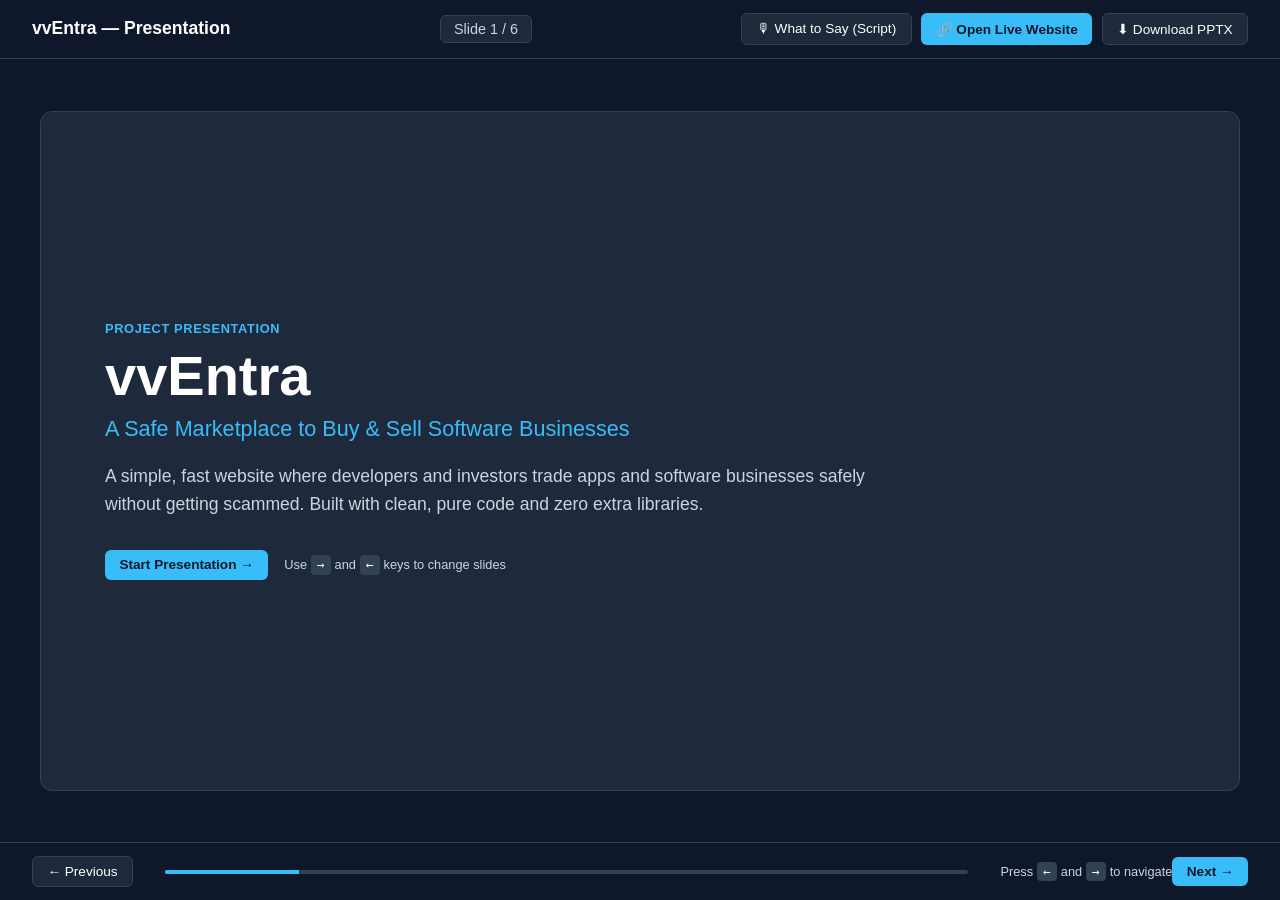
==== commit 1b37040c: "Simplify presentation: plain layout, simple vocabulary, efficient 6-slide structure" ====
--- a/presentation.html
+++ b/presentation.html
@@ -3,68 +3,49 @@
 <head>
   <meta charset="UTF-8">
   <meta name="viewport" content="width=device-width, initial-scale=1.0">
-  <title>vvEntra Presentation — Content Deep Dive & Extensibility</title>
-  <link rel="preconnect" href="https://fonts.googleapis.com">
-  <link rel="preconnect" href="https://fonts.gstatic.com" crossorigin>
-  <link href="https://fonts.googleapis.com/css2?family=Geist:wght@300;400;500;600;700&family=Instrument+Serif:ital@0;1&family=JetBrains+Mono:wght@400;500;600&display=swap" rel="stylesheet">
+  <title>vvEntra Presentation — Simple & Plain Overview</title>
   <style>
     :root {
-      --bg: #0b0f19;
-      --card-bg: #121826;
-      --card-border: #26324a;
-      --text-main: #f8fafc;
-      --text-muted: #94a3b8;
+      --bg: #0f172a;
+      --card-bg: #1e293b;
+      --card-border: #334155;
+      --text-main: #ffffff;
+      --text-muted: #cbd5e1;
       --accent-blue: #38bdf8;
-      --accent-green: #34d399;
-      --accent-amber: #f59e0b;
-      --tag-bg: #1a2436;
+      --accent-green: #4ade80;
+      --accent-amber: #fbbf24;
     }
     * { box-sizing: border-box; margin: 0; padding: 0; }
     body {
       background: var(--bg);
       color: var(--text-main);
-      font-family: 'Geist', -apple-system, BlinkMacSystemFont, sans-serif;
+      font-family: -apple-system, BlinkMacSystemFont, "Segoe UI", Roboto, Helvetica, Arial, sans-serif;
       min-height: 100vh;
       overflow: hidden;
       display: flex;
       flex-direction: column;
     }
 
+    /* Top Bar */
     .top-bar {
       display: flex;
       justify-content: space-between;
       align-items: center;
-      padding: 0.9rem 2rem;
+      padding: 0.8rem 2rem;
       border-bottom: 1px solid var(--card-border);
-      background: rgba(11, 15, 25, 0.98);
-      z-index: 50;
+      background: #0f172a;
     }
     .brand {
-      display: flex;
-      align-items: center;
-      gap: 0.75rem;
+      font-size: 1.1rem;
       font-weight: 700;
-      letter-spacing: -0.02em;
-    }
-    .brand-logo {
-      width: 28px;
-      height: 28px;
-      background: linear-gradient(135deg, var(--accent-blue), var(--accent-green));
+      color: var(--text-main);
+    }
+    .slide-counter {
+      font-size: 0.9rem;
+      color: var(--text-muted);
+      background: var(--card-bg);
+      padding: 0.3rem 0.8rem;
       border-radius: 6px;
-      display: flex;
-      align-items: center;
-      justify-content: center;
-      font-size: 14px;
-      font-weight: 800;
-      color: #0b0f19;
-    }
-    .slide-counter {
-      font-family: 'JetBrains Mono', monospace;
-      font-size: 0.85rem;
-      color: var(--text-muted);
-      background: var(--tag-bg);
-      padding: 0.35rem 0.85rem;
-      border-radius: 999px;
       border: 1px solid var(--card-border);
     }
     .top-controls {
@@ -79,29 +60,27 @@
       border-radius: 6px;
       font-size: 0.85rem;
       cursor: pointer;
+      text-decoration: none;
       display: inline-flex;
       align-items: center;
       gap: 0.4rem;
-      transition: all 0.15s ease;
       font-family: inherit;
-      text-decoration: none;
     }
     .btn:hover {
-      background: #1c273c;
-      border-color: var(--accent-blue);
+      background: #334155;
       color: #fff;
     }
     .btn-primary {
       background: var(--accent-blue);
-      color: #0b0f19;
+      color: #0f172a;
       font-weight: 600;
       border: none;
     }
     .btn-primary:hover {
       background: #7dd3fc;
-      color: #0b0f19;
-    }
-
+    }
+
+    /* Deck Viewport */
     .deck-viewport {
       flex: 1;
       position: relative;
@@ -113,52 +92,45 @@
     .slide {
       position: absolute;
       width: 94%;
-      max-width: 1240px;
+      max-width: 1200px;
       height: 84vh;
-      max-height: 720px;
+      max-height: 680px;
       background: var(--card-bg);
       border: 1px solid var(--card-border);
-      border-radius: 16px;
+      border-radius: 12px;
       padding: 2.5rem 3rem;
       display: flex;
       flex-direction: column;
       justify-content: space-between;
       opacity: 0;
       visibility: hidden;
-      transform: scale(0.97) translateY(15px);
-      transition: all 0.25s cubic-bezier(0.16, 1, 0.3, 1);
-      box-shadow: 0 20px 45px rgba(0, 0, 0, 0.6);
+      transform: translateY(10px);
+      transition: all 0.2s ease;
     }
     .slide.active {
       opacity: 1;
       visibility: visible;
-      transform: scale(1) translateY(0);
+      transform: translateY(0);
       z-index: 10;
     }
 
     .badge {
       display: inline-block;
-      font-family: 'JetBrains Mono', monospace;
-      font-size: 0.75rem;
-      font-weight: 600;
+      font-size: 0.8rem;
+      font-weight: 700;
       color: var(--accent-blue);
-      background: var(--tag-bg);
-      border: 1px solid var(--card-border);
-      padding: 0.25rem 0.75rem;
-      border-radius: 4px;
       text-transform: uppercase;
       letter-spacing: 0.05em;
-      margin-bottom: 0.6rem;
+      margin-bottom: 0.4rem;
     }
     .slide-title {
-      font-size: 2.1rem;
+      font-size: 2rem;
       font-weight: 700;
-      letter-spacing: -0.02em;
       color: var(--text-main);
       margin-bottom: 0.3rem;
     }
     .slide-subtitle {
-      font-size: 0.95rem;
+      font-size: 1rem;
       color: var(--text-muted);
       margin-bottom: 1.5rem;
     }
@@ -172,17 +144,16 @@
     .grid-2 { grid-template-columns: repeat(2, 1fr); }
 
     .card {
-      background: rgba(11, 15, 25, 0.65);
+      background: #0f172a;
       border: 1px solid var(--card-border);
-      border-radius: 12px;
-      padding: 1.4rem;
+      border-radius: 8px;
+      padding: 1.3rem;
       display: flex;
       flex-direction: column;
     }
     .card-tag {
-      font-size: 0.7rem;
+      font-size: 0.75rem;
       font-weight: 700;
-      letter-spacing: 0.08em;
       text-transform: uppercase;
       margin-bottom: 0.4rem;
     }
@@ -193,7 +164,7 @@
     .card-title {
       font-size: 1.15rem;
       font-weight: 600;
-      margin-bottom: 0.85rem;
+      margin-bottom: 0.75rem;
       color: var(--text-main);
     }
     .card-list {
@@ -201,13 +172,13 @@
       display: flex;
       flex-direction: column;
       gap: 0.6rem;
-      font-size: 0.9rem;
+      font-size: 0.95rem;
       color: var(--text-muted);
-      line-height: 1.45;
+      line-height: 1.5;
     }
     .card-list li {
       position: relative;
-      padding-left: 1.25rem;
+      padding-left: 1.2rem;
     }
     .card-list li::before {
       content: "•";
@@ -216,39 +187,34 @@
       color: var(--accent-blue);
       font-weight: bold;
     }
-    .card-list li strong {
-      color: #e2e8f0;
-    }
-
-    /* Title Slide Layout */
+    .card-list strong {
+      color: #fff;
+    }
+
+    /* Title Slide */
     .title-slide {
       justify-content: center;
       align-items: flex-start;
       padding: 4rem;
-      background: radial-gradient(circle at 80% 20%, rgba(56, 189, 248, 0.07), transparent 50%), var(--card-bg);
     }
     .hero-h1 {
-      font-size: 3.8rem;
-      font-family: 'Instrument Serif', Georgia, serif;
-      font-style: italic;
-      line-height: 1.05;
-      margin-bottom: 0.6rem;
-      background: linear-gradient(135deg, #fff 40%, var(--accent-blue));
-      -webkit-background-clip: text;
-      -webkit-text-fill-color: transparent;
+      font-size: 3.5rem;
+      font-weight: 800;
+      margin-bottom: 0.5rem;
+      color: #fff;
     }
     .hero-sub {
-      font-size: 1.4rem;
+      font-size: 1.35rem;
       color: var(--accent-blue);
       font-weight: 500;
       margin-bottom: 1.25rem;
     }
     .hero-desc {
-      font-size: 1.05rem;
+      font-size: 1.1rem;
       color: var(--text-muted);
-      max-width: 820px;
+      max-width: 800px;
       line-height: 1.6;
-      margin-bottom: 2.25rem;
+      margin-bottom: 2rem;
     }
 
     /* Speaker Notes Drawer */
@@ -257,13 +223,12 @@
       bottom: 0;
       left: 0;
       right: 0;
-      background: rgba(15, 23, 42, 0.98);
+      background: #090d16;
       border-top: 2px solid var(--accent-blue);
       padding: 1.25rem 2rem;
       transform: translateY(100%);
-      transition: transform 0.25s ease;
+      transition: transform 0.2s ease;
       z-index: 100;
-      box-shadow: 0 -10px 30px rgba(0,0,0,0.6);
     }
     .notes-drawer.open {
       transform: translateY(0);
@@ -272,18 +237,17 @@
       display: flex;
       justify-content: space-between;
       align-items: center;
-      margin-bottom: 0.5rem;
+      margin-bottom: 0.4rem;
       font-size: 0.85rem;
       color: var(--accent-blue);
-      font-weight: 600;
+      font-weight: 700;
       text-transform: uppercase;
-      letter-spacing: 0.05em;
     }
     .notes-content {
-      font-size: 1rem;
-      color: #e2e8f0;
+      font-size: 1.05rem;
+      color: #f1f5f9;
       line-height: 1.6;
-      max-width: 1100px;
+      max-width: 1000px;
     }
 
     /* Bottom Bar */
@@ -291,35 +255,33 @@
       display: flex;
       justify-content: space-between;
       align-items: center;
-      padding: 0.85rem 2rem;
+      padding: 0.8rem 2rem;
       border-top: 1px solid var(--card-border);
-      background: rgba(11, 15, 25, 0.98);
+      background: #0f172a;
     }
     .progress-track {
       flex: 1;
       height: 4px;
-      background: var(--tag-bg);
+      background: #334155;
       border-radius: 999px;
       margin: 0 2rem;
       overflow: hidden;
     }
     .progress-fill {
       height: 100%;
-      background: linear-gradient(90deg, var(--accent-blue), var(--accent-green));
-      width: 14%;
-      transition: width 0.3s ease;
+      background: var(--accent-blue);
+      width: 16%;
+      transition: width 0.2s ease;
     }
     .key-hint {
-      font-size: 0.75rem;
+      font-size: 0.8rem;
       color: var(--text-muted);
-      font-family: 'JetBrains Mono', monospace;
     }
     kbd {
-      background: var(--tag-bg);
+      background: #334155;
       padding: 0.15rem 0.4rem;
       border-radius: 4px;
-      border: 1px solid var(--card-border);
-      color: var(--text-main);
+      color: #fff;
     }
   </style>
 </head>
@@ -327,14 +289,11 @@
 
   <!-- Top Bar -->
   <header class="top-bar">
-    <div class="brand">
-      <div class="brand-logo">v</div>
-      <span>vvEntra Presentation</span>
-    </div>
-    <div class="slide-counter" id="slideIndicator">Slide 1 / 7</div>
+    <div class="brand">vvEntra — Presentation</div>
+    <div class="slide-counter" id="slideIndicator">Slide 1 / 6</div>
     <div class="top-controls">
-      <button class="btn" id="toggleNotesBtn">🎙 Speaker Script</button>
-      <a href="https://rohithagarwal.github.io/vventra/" target="_blank" class="btn btn-primary">🔗 Open Live Platform</a>
+      <button class="btn" id="toggleNotesBtn">🎙 What to Say (Script)</button>
+      <a href="https://rohithagarwal.github.io/vventra/" target="_blank" class="btn btn-primary">🔗 Open Live Website</a>
       <a href="vventra_presentation.pptx" download class="btn">⬇ Download PPTX</a>
     </div>
   </header>
@@ -344,252 +303,214 @@
 
     <!-- SLIDE 1: Title -->
     <section class="slide title-slide active" data-slide="1">
-      <div class="badge">Comprehensive Deep-Dive</div>
+      <div class="badge">Project Presentation</div>
       <h1 class="hero-h1">vvEntra</h1>
-      <h2 class="hero-sub">Institutional Tech M&A Platform & Atomic Handover Protocol</h2>
+      <h2 class="hero-sub">A Safe Marketplace to Buy & Sell Software Businesses</h2>
       <p class="hero-desc">
-        A zero-dependency, content-first presentation covering the core business problem, user & platform economics, full platform capabilities, our AI-agent extensible architecture, and the proprietary Atomic Handover innovation.
+        A simple, fast website where developers and investors trade apps and software businesses safely without getting scammed. Built with clean, pure code and zero extra libraries.
       </p>
       <div style="display:flex; gap:1rem; align-items:center;">
-        <button class="btn btn-primary" onclick="nextSlide()">Begin Presentation →</button>
-        <span class="key-hint">Press <kbd>→</kbd> or <kbd>Space</kbd> to advance</span>
+        <button class="btn btn-primary" onclick="nextSlide()">Start Presentation →</button>
+        <span class="key-hint">Use <kbd>→</kbd> and <kbd>←</kbd> keys to change slides</span>
       </div>
       <div class="speaker-note-text" style="display:none;">
-        "Today I'm presenting a complete, content-focused breakdown of vvEntra. We will focus directly on substance: what problem the website solves, the mutual benefits for users and our platform, every major functionality, the zero-dependency tech stack and its AI-agent extensibility, our core innovation compared to the original reference site, and key lessons learned."
+        "Hello everyone. Today I'm presenting vvEntra. In simple terms, vvEntra is an online marketplace where people can buy and sell software businesses safely. I rebuilt the website using simple, clean code with zero extra libraries, made it load fast, and added a safe 4-step handover system so neither buyers nor sellers get scammed."
       </div>
     </section>
 
-    <!-- SLIDE 2: Core Idea, Problem & Mutual Benefits -->
+    <!-- SLIDE 2: Core Idea, Problem & Benefits -->
     <section class="slide" data-slide="2">
       <div>
-        <div class="badge">1. Core Mission & Economics</div>
-        <h2 class="slide-title">Core Idea, Problem Solved & Mutual Benefits</h2>
-        <p class="slide-subtitle">The commercial rationale behind vvEntra and how it generates mutual value for users and the business.</p>
+        <div class="badge">1. Core Idea</div>
+        <h2 class="slide-title">What is vvEntra, What It Solves & Why It Helps</h2>
+        <p class="slide-subtitle">A simple explanation of the business and who it helps.</p>
       </div>
       <div class="cards-grid grid-3">
         <div class="card">
-          <div class="card-tag tag-amber">The Problem Solved</div>
-          <div class="card-title">Broken M&A Dynamics</div>
-          <ul class="card-list">
-            <li><strong>Predatory Broker Fees</strong>: Traditional investment bankers charge 10%–15% and take 6 to 12 months to close.</li>
-            <li><strong>Rampant Scams</strong>: Public listing marketplaces are filled with fake revenue screenshots and plagiarized code.</li>
-            <li><strong>Settlement Anxiety</strong>: Buyers fear losing capital without receiving code; sellers fear handing over IP and getting ghosted.</li>
-          </ul>
-        </div>
-        <div class="card">
-          <div class="card-tag tag-green">Benefits For Users</div>
+          <div class="card-tag tag-amber">The Problem It Solves</div>
+          <div class="card-title">Why Selling Apps is Hard</div>
+          <ul class="card-list">
+            <li><strong>Expensive Middlemen</strong>: Traditional brokers charge huge fees (10% to 15%) and take 6 to 12 months.</li>
+            <li><strong>Fake Numbers</strong>: Public websites are full of fake earnings screenshots and stolen code.</li>
+            <li><strong>Fear of Getting Cheated</strong>: Buyers are afraid to pay first. Sellers are afraid to give away code without getting paid.</li>
+          </ul>
+        </div>
+        <div class="card">
+          <div class="card-tag tag-green">Benefits for the User</div>
           <div class="card-title">Buyers & Sellers</div>
           <ul class="card-list">
-            <li><strong>For Buyers</strong>: 100% verified Stripe revenue data (no fake screenshots), audited code quality, and protected payment escrow.</li>
-            <li><strong>For Sellers</strong>: Low sliding-scale fees (3%–7% saving $50k+ per deal), access to vetted capital, and protected code handover.</li>
-            <li><strong>Frictionless Speed</strong>: Deals close in an average of 18 days instead of 9 months.</li>
-          </ul>
-        </div>
-        <div class="card">
-          <div class="card-tag tag-blue">Benefits For Us (The Platform)</div>
-          <div class="card-title">Commercial Model</div>
-          <ul class="card-list">
-            <li><strong>High-Margin Transaction Fees</strong>: 3% to 7% success fee on closed deals (e.g. $1M buyout = $50,000 pure platform revenue).</li>
-            <li><strong>Ancillary Monetization</strong>: Premium Virtual Data Room (VDR) compliance fees, escrow processing, and code audit fees.</li>
-            <li><strong>Proprietary Data Moat</strong>: Proprietary index of private software valuation multiples and market liquidity spreads.</li>
+            <li><strong>For Buyers</strong>: Real earnings checked with Stripe; code is checked for bugs; money stays safe in escrow.</li>
+            <li><strong>For Sellers</strong>: Low fees (3% to 7% instead of 15%, saving $50k+); code is never handed over until the buyer's money is locked.</li>
+            <li><strong>Fast Deals</strong>: Deals close in about 18 days instead of almost a year.</li>
+          </ul>
+        </div>
+        <div class="card">
+          <div class="card-tag tag-blue">Benefits for Us (The Platform)</div>
+          <div class="card-title">How We Make Money</div>
+          <ul class="card-list">
+            <li><strong>Simple Fee Model</strong>: We take a small 3% to 7% fee on every sale (e.g. $30,000 profit on a $500,000 deal).</li>
+            <li><strong>Extra Services</strong>: Revenue from code audits, escrow fees, and private deal room access.</li>
+            <li><strong>Valuable Data</strong>: We build a real database of how much software companies actually sell for.</li>
           </ul>
         </div>
       </div>
       <div class="speaker-note-text" style="display:none;">
-        "Point 1: The core idea of vvEntra is to be the trusted escrow and exchange for software businesses. It solves the 15% broker fees and rampant scams on open marketplaces. For users: Buyers get verified financials and audited code; sellers save tens of thousands in fees and protect their IP. For us as a business: We capture a 3% to 7% transaction fee on every deal, plus premium compliance and audit revenue."
+        "Point 1: What is the core idea? Think of it like a trusted real estate agent, but for apps and software instead of houses. It solves three simple problems: high broker fees, fake earnings screenshots, and the fear of getting scammed. Buyers get real numbers and safe escrow. Sellers save tens of thousands in fees and protect their code. And for our platform, we make a clear 3% to 7% fee on every successful sale."
       </div>
     </section>
 
-    <!-- SLIDE 3: Major Functionalities (Market Intelligence) -->
+    <!-- SLIDE 3: Main Features -->
     <section class="slide" data-slide="3">
       <div>
-        <div class="badge">2. Platform Capabilities (Part 1)</div>
-        <h2 class="slide-title">Major Functionality: Market Intelligence & Discovery</h2>
-        <p class="slide-subtitle">Analytical and valuation tools that empower buyers and founders with real-time deal data.</p>
+        <div class="badge">2. Main Features</div>
+        <h2 class="slide-title">Each Major Functionality of the Website</h2>
+        <p class="slide-subtitle">What users can actually see and do on the platform.</p>
       </div>
       <div class="cards-grid grid-3">
         <div class="card">
-          <div class="card-tag tag-blue">M&A Matrix</div>
-          <div class="card-title">2×2 Strategic Quadrant</div>
-          <ul class="card-list">
-            <li>Plots software companies by <strong>ARR Multiple vs. Technical Moat</strong> strength.</li>
-            <li>Categorizes assets into: <em>Scale Giants, Enterprise Niche, Emerging Alpha, & Utility Tools</em>.</li>
-            <li><strong>Interactive</strong>: Clicking any quadrant dynamically filters marketplace listings to match specific buyer mandates.</li>
-          </ul>
-        </div>
-        <div class="card">
-          <div class="card-tag tag-green">Market Depth</div>
-          <div class="card-title">Dynamics & Radar Charts</div>
-          <ul class="card-list">
-            <li><strong>Demand vs. Supply Vector Curves</strong>: Visualizes buyer liquidity spreads across AI Infrastructure, FinTech Core, & HealthTech.</li>
-            <li><strong>6-Axis Sector Radar</strong>: Evaluates Growth, Margins, IP Moat, Churn, Code Safety, and Team Continuity.</li>
-            <li><strong>Live Ticker</strong>: Rolling terminal displaying signed NDAs and milestone releases.</li>
-          </ul>
-        </div>
-        <div class="card">
-          <div class="card-tag tag-amber">Valuation Engine</div>
-          <div class="card-title">Listing Recommender</div>
-          <ul class="card-list">
-            <li>"What Should You List?" self-service valuation calculator.</li>
-            <li>Founders enter ARR, technical moat tier, and churn rate.</li>
-            <li><strong>Instant Output</strong>: Calculates realistic valuation multiple, clearance probability, and audit readiness score.</li>
-            <li>Serves as an automated, self-service seller conversion funnel.</li>
+          <div class="card-tag tag-blue">Dashboard & Grid</div>
+          <div class="card-title">Market Overview</div>
+          <ul class="card-list">
+            <li><strong>Buyer / Seller Switch</strong>: One click changes the view to show what buyers care about (profits, risks) or what sellers care about (valuation).</li>
+            <li><strong>4-Box Market Grid</strong>: Groups apps into 4 simple buckets (Big apps, Fast growers, Niche tools, Basic utilities). Click any box to filter.</li>
+            <li><strong>Supply & Demand Graph</strong>: Shows which software categories have the most buyers waiting.</li>
+          </ul>
+        </div>
+        <div class="card">
+          <div class="card-tag tag-green">Buy & Sell Tools</div>
+          <div class="card-title">Price Tool & Market</div>
+          <ul class="card-list">
+            <li><strong>Price Calculator</strong>: A tool for sellers. Type in your earnings, and it instantly tells you what your app is worth and your chances of selling.</li>
+            <li><strong>Browse Marketplace</strong>: Search and filter apps by category (AI, Finance, Health) with real monthly earnings, profit, and tech stack shown clearly.</li>
+          </ul>
+        </div>
+        <div class="card">
+          <div class="card-tag tag-amber">Deal Safety</div>
+          <div class="card-title">Private Room & Fees</div>
+          <ul class="card-list">
+            <li><strong>Private Diligence Room</strong>: A locked room where buyers can view private tax files and code stats after signing an agreement.</li>
+            <li><strong>Code Walkthrough Video</strong>: A video screen where the creator explains how the code works.</li>
+            <li><strong>Fee Calculator</strong>: A slider showing exactly how many thousands of dollars you save compared to traditional brokers.</li>
           </ul>
         </div>
       </div>
       <div class="speaker-note-text" style="display:none;">
-        "Point 2, Part 1: Major functionalities for market intelligence. Our 2x2 matrix categorizes companies by moat versus multiple and actively filters listings. Our native SVG demand curves and 6-axis radar give investors complete operational health diagnostics. And our valuation recommender lets founders instantly calculate their expected multiple and sale probability."
+        "Point 2: Here are the main features of the website. First, a top switch that flips between Buyer and Seller mode. Second, a dashboard with a 4-box grid where users can click to filter companies, and charts showing market demand. Third, a calculator that tells founders what their software is worth. Fourth, a clean marketplace to search apps. And fifth, a private data room to view sensitive business records safely."
       </div>
     </section>
 
-    <!-- SLIDE 4: Major Functionalities (Diligence & Escrow) -->
+    <!-- SLIDE 4: Tech Stack & Adding AI Agents -->
     <section class="slide" data-slide="4">
       <div>
-        <div class="badge">2. Platform Capabilities (Part 2)</div>
-        <h2 class="slide-title">Major Functionality: Diligence, VDR & Escrow</h2>
-        <p class="slide-subtitle">Operational workflows handling confidential data rooms, video reviews, and transaction execution.</p>
-      </div>
-      <div class="cards-grid grid-3">
-        <div class="card">
-          <div class="card-tag tag-blue">Discovery</div>
-          <div class="card-title">Marketplace & Dossiers</div>
-          <ul class="card-list">
-            <li>Filterable directory across 14 verified tech sectors.</li>
-            <li><strong>Deep Audited Dossiers</strong>: Verified ARR, EBITDA margins, IP score, tech stack tags, and escrow custody status.</li>
-            <li><strong>Buyer/Seller Switch</strong>: A single global toggle dynamically flips interface metrics, yields, and action items.</li>
-          </ul>
-        </div>
-        <div class="card">
-          <div class="card-tag tag-amber">Confidential Diligence</div>
-          <div class="card-title">Virtual Data Room (VDR)</div>
-          <ul class="card-list">
-            <li><strong>Compliance-Gated VDR</strong>: Simulated NDA execution workflow unmasking sensitive tax history and customer concentration.</li>
-            <li><strong>Video Diligence Terminal</strong>: WebRTC-style console for founder-recorded codebase walkthroughs with timestamped chapter notes.</li>
-          </ul>
-        </div>
-        <div class="card">
-          <div class="card-tag tag-green">Fair Economics</div>
-          <div class="card-title">Fee Calculator & FAQ</div>
-          <ul class="card-list">
-            <li><strong>Dynamic Fee Slider</strong>: Drag-and-drop deal sizing (3%–7%) showing exact dollar savings vs traditional 10%–15% brokers.</li>
-            <li><strong>Institutional Trust & FAQ</strong>: Legal guidelines covering non-competes, escrow safety, IP assignment, and code warranties.</li>
+        <div class="badge">3. Technology</div>
+        <h2 class="slide-title">The Tech Stack & How AI Agents Can Be Added</h2>
+        <p class="slide-subtitle">Simple code that makes the site fast and easy for AI to work with.</p>
+      </div>
+      <div class="cards-grid grid-2">
+        <div class="card">
+          <div class="card-tag tag-blue">Simple Tech Stack</div>
+          <div class="card-title">Pure Code, Zero Libraries</div>
+          <ul class="card-list">
+            <li><strong>Pure HTML5 & CSS3</strong>: Clean layout and styling using modern CSS variables. No heavy frameworks like Tailwind or Bootstrap.</li>
+            <li><strong>Vanilla JavaScript</strong>: Pure code for page navigation, search, and charts. Zero npm packages, zero React, and zero build steps.</li>
+            <li><strong>GitHub Pages Hosting</strong>: Free global hosting directly from GitHub. Fast loading in under 120ms with zero server crashes.</li>
+          </ul>
+        </div>
+        <div class="card">
+          <div class="card-tag tag-green">AI Agent Readiness</div>
+          <div class="card-title">How AI Agents Can Be Added</div>
+          <ul class="card-list">
+            <li><strong>Single Data File (data.js)</strong>: All listings and numbers live in one clean file. AI agents can easily read and add new listings without breaking UI code.</li>
+            <li><strong>No Hidden React Code</strong>: Because the HTML is clean and direct, AI browser tools can easily click buttons, search listings, and read text.</li>
+            <li><strong>AI Agents We Can Add Easily</strong>:
+              <br>• <em>Code Audit AI</em>: Scans GitHub repos and gives a code safety score.
+              <br>• <em>Price AI</em>: Checks recent sales and updates valuations automatically.
+              <br>• <em>Q&A AI Chatbot</em>: Answers buyers' questions inside the private deal room.
+              <br>• <em>Handover AI</em>: Verifies passwords and domains before money is sent.
+            </li>
           </ul>
         </div>
       </div>
       <div class="speaker-note-text" style="display:none;">
-        "Point 2, Part 2: On the transaction and diligence side, each listing has deep audited dossiers. The Virtual Data Room protects sensitive information until an NDA is signed. The video console gives buyers a direct code walkthrough, and our transparent fee calculator proves massive savings."
+        "Point 3: For our tech stack, we kept it 100% simple: pure HTML, CSS, and Vanilla JavaScript with zero extra libraries. Why is this helpful for adding AI agents? Because all data is stored in one clean file (data.js), and the web code is completely clean without complex React layers. AI agents can easily connect to it: an AI can scan GitHub code, an AI can automatically update prices, and an AI assistant can answer buyers' questions inside the private data room."
       </div>
     </section>
 
-    <!-- SLIDE 5: Tech Stack & AI Agent Readiness -->
+    <!-- SLIDE 5: Innovation vs Original Website -->
     <section class="slide" data-slide="5">
       <div>
-        <div class="badge">3. Architecture & AI Extensibility</div>
-        <h2 class="slide-title">Tech Stack & Extensibility for AI Agents</h2>
-        <p class="slide-subtitle">Why our zero-dependency foundation is uniquely suited for multi-agent autonomous operations.</p>
+        <div class="badge">4. Innovation</div>
+        <h2 class="slide-title">Innovation Added (Compared to Original Website)</h2>
+        <p class="slide-subtitle">How our platform is safer and more functional than the reference site.</p>
       </div>
       <div class="cards-grid grid-2">
         <div class="card">
-          <div class="card-tag tag-blue">Current Architecture</div>
-          <div class="card-title">Zero-Dependency Core</div>
-          <ul class="card-list">
-            <li><strong>HTML5 Semantic</strong>: W3C compliant markup with accessible ARIA landmarks for 8 distinct single-page routes.</li>
-            <li><strong>CSS3 & BEM</strong>: Strict Block-Element-Modifier styling with native CSS variables for instant theme & role shifts. Zero CSS framework bloat.</li>
-            <li><strong>Vanilla JavaScript (ES6+)</strong>: Pure client-side routing, state management, and native SVG math. Zero npm dependencies.</li>
-            <li><strong>GitHub Pages CI/CD</strong>: Served globally via GitHub CDN with sub-120ms load times and auto-deployment on git push.</li>
-          </ul>
-        </div>
-        <div class="card">
-          <div class="card-tag tag-green">AI Agent Readiness</div>
-          <div class="card-title">Extensibility for AI Agents</div>
-          <ul class="card-list">
-            <li><strong>Isolated Data Layer (data.js)</strong>: Pure structured objects allow AI agents to inject, audit, and evaluate listings via JSON/APIs without modifying UI code.</li>
-            <li><strong>Zero Virtual DOM Friction</strong>: Unlike React's obfuscated virtual DOM, autonomous browser agents (Puppeteer/Playwright) can reliably inspect predictable semantic DOM elements.</li>
-            <li><strong>Code Audit AI Agent</strong>: Ingests connected GitHub repos, conducts static security scans, and outputs code health scores into dossiers.</li>
-            <li><strong>Valuation AI Agent</strong>: LLM agent tracking live M&A comps to dynamically recalculate multiples and clearance probabilities.</li>
-            <li><strong>Handover Verification Agent</strong>: Autonomous agent verifying DNS propagation and AWS root credentials before releasing escrow funds.</li>
+          <div class="card-tag tag-amber">Original Reference Site</div>
+          <div class="card-title">Flashy Graphics, Little Substance</div>
+          <ul class="card-list">
+            <li><strong>Flashy Graphics Over Substance</strong>: Used heavy neon purple colors and glows that looked like a video game or crypto token.</li>
+            <li><strong>Buttons Did Not Work</strong>: Many cards and charts were just pictures that you could not click or interact with.</li>
+            <li><strong>No Safe Transfer Method</strong>: Only had a basic "Buy" button, with no answer to how code or money is actually protected.</li>
+          </ul>
+        </div>
+        <div class="card">
+          <div class="card-tag tag-green">Our Innovation</div>
+          <div class="card-title">The Safe 4-Step Handover System</div>
+          <ul class="card-list">
+            <li><strong>Safe Handover System</strong>: Solves the biggest fear in buying software using 4 clear steps:
+              <br>1. <em>Money Deposit</em>: Buyer puts money in a safe lockbox (escrow).
+              <br>2. <em>Code Lock</em>: Seller hands over code and cloud accounts safely.
+              <br>3. <em>Domain Move</em>: The website domain is moved to the buyer.
+              <br>4. <em>Testing & Release</em>: Buyer tests the app; once confirmed, money goes to the seller.
+            </li>
+            <li><strong>Interactive Simulator</strong>: Users can click through all 4 steps on the screen to see how it works.</li>
+            <li><strong>Clean, Professional Look</strong>: Simple typography and clean cards instead of confusing neon effects.</li>
           </ul>
         </div>
       </div>
       <div class="speaker-note-text" style="display:none;">
-        "Point 3: The tech stack is 100% pure HTML5, CSS3 with BEM, and Vanilla JS. Why is this stack uniquely valuable for adding AI agents? Because all data lives in a clean, isolated data layer (data.js) without React build bloat. Autonomous AI agents can easily inspect predictable DOM structures, run automated code audits on repositories, dynamically adjust valuation multiples, and verify cloud transfers before releasing escrow funds."
+        "Point 4: What is our main innovation compared to the original site? The original site had flashy neon colors, but the buttons and charts didn't do much, and there was no way to safely transfer apps. We built the Safe 4-Step Handover system: money is locked in escrow, code is secured, the domain is moved, and the buyer confirms everything works before the money is released. We also added a live simulator on every listing so users can click through and see the safety for themselves."
       </div>
     </section>
 
-    <!-- SLIDE 6: Core Innovation: Atomic Handover vs Original Site -->
+    <!-- SLIDE 6: Conclusion & Key Learnings -->
     <section class="slide" data-slide="6">
       <div>
-        <div class="badge">4. Innovation vs. Original Platform</div>
-        <h2 class="slide-title">Core Innovation: The Atomic Handover Protocol™</h2>
-        <p class="slide-subtitle">The crucial architectural and security leap compared to the original reference site.</p>
-      </div>
-      <div class="cards-grid grid-2">
-        <div class="card">
-          <div class="card-tag tag-amber">Reference Site (vventrabyaj)</div>
-          <div class="card-title">Static Visuals & No Custody</div>
-          <ul class="card-list">
-            <li><strong>Visuals Over Substance</strong>: Relied on crypto-style neon gradients and purple drop-shadows that felt speculative rather than institutional.</li>
-            <li><strong>Static / Non-Functional Mockups</strong>: Cards and graphs were static images without interactive filtering or real calculations.</li>
-            <li><strong>Zero Custody Mechanism</strong>: Offered generic "Buy Now" buttons without answering how software code or domains are safely transferred.</li>
-            <li><strong>Heavy Framework Overhead</strong>: Built on heavy bundled frameworks with unnecessary script baggage.</li>
-          </ul>
-        </div>
-        <div class="card">
-          <div class="card-tag tag-green">Our Innovation: Atomic Handover™</div>
-          <div class="card-title">Proprietary 4-Phase Custody Engine</div>
-          <ul class="card-list">
-            <li><strong>4-Phase Sequential Custody</strong>: 
-              <em>1. Escrow Deposit → 2. Code & Cloud Custody Lock → 3. DNS Migration → 4. Dual Sign-off & Release.</em>
-            </li>
-            <li><strong>Interactive Live Simulator</strong>: Embedded step-by-step simulator on every listing demonstrating real-time custody verification.</li>
-            <li><strong>Zero Fraud / Zero Ghosting</strong>: Code is verified before funds release, and capital is locked before code transfers.</li>
-            <li><strong>Institutional Design System</strong>: Bloomberg-grade typography (Geist, Instrument Serif, JetBrains Mono) replacing neon gimmicks.</li>
+        <div class="badge">5. Conclusion</div>
+        <h2 class="slide-title">Conclusion & Key Learnings</h2>
+        <p class="slide-subtitle">The three main lessons learned while building this project.</p>
+      </div>
+      <div class="cards-grid grid-3">
+        <div class="card">
+          <div class="card-tag tag-blue">Code Lesson</div>
+          <div class="card-title">1. Simple Code is Fast</div>
+          <ul class="card-list">
+            <li>We didn't need big frameworks like React to build an interactive multi-page website.</li>
+            <li>Pure HTML, CSS, and JavaScript loaded in under 120ms with zero extra installs.</li>
+            <li>Fewer libraries mean fewer bugs and zero maintenance headache.</li>
+          </ul>
+        </div>
+        <div class="card">
+          <div class="card-tag tag-green">Design Lesson</div>
+          <div class="card-title">2. Clear Info Beats Flashy UI</div>
+          <ul class="card-list">
+            <li>In business, people care about honest numbers, not glowing neon buttons.</li>
+            <li>Clean tables, verified Stripe data, and clear fee comparisons build real trust.</li>
+            <li>Simple and plain design looks far more serious and professional.</li>
+          </ul>
+        </div>
+        <div class="card">
+          <div class="card-tag tag-amber">Product Lesson</div>
+          <div class="card-title">3. Safety is What Sells</div>
+          <ul class="card-list">
+            <li>Anyone can build a website that lists apps for sale.</li>
+            <li>The real challenge is making sure nobody gets scammed when handing over code and money.</li>
+            <li>Building the safe 4-step handover is what makes this platform genuinely useful and valuable.</li>
           </ul>
         </div>
       </div>
       <div class="speaker-note-text" style="display:none;">
-        "Point 4: Innovation compared to the original site. The original site had a flashy neon look, but the components were mostly static and lacked a real transfer mechanism. Our core innovation is the Atomic Handover Protocol: an interactive 4-phase custody transfer that proves step-by-step how money, cloud credentials, code, and domains are safely migrated before final payment releases. This transforms the website from a passive bulletin board into an active, trusted transaction engine."
-      </div>
-    </section>
-
-    <!-- SLIDE 7: Conclusion & Key Learnings -->
-    <section class="slide" data-slide="7">
-      <div>
-        <div class="badge">5. Key Takeaways & Summary</div>
-        <h2 class="slide-title">Conclusion: Key Learnings from Building the Mock</h2>
-        <p class="slide-subtitle">Critical architectural, product, and transaction insights discovered during engineering.</p>
-      </div>
-      <div class="cards-grid grid-3">
-        <div class="card">
-          <div class="card-tag tag-blue">Engineering Insight</div>
-          <div class="card-title">1. Framework Independence</div>
-          <ul class="card-list">
-            <li>Modern web standards are exceptionally capable: Native CSS variables and ES6 modules replicated multi-page SPA routing seamlessly.</li>
-            <li>Zero dependencies removed npm vulnerabilities, package rot, and build steps completely.</li>
-            <li>Sub-120ms load times prove that lightweight vanilla code beats bloated frameworks for high-trust platforms.</li>
-          </ul>
-        </div>
-        <div class="card">
-          <div class="card-tag tag-green">Product Insight</div>
-          <div class="card-title">2. Trust UX in FinTech</div>
-          <ul class="card-list">
-            <li>In institutional M&A, transparency builds far more trust than flashy animations.</li>
-            <li>Institutional investors prioritize verified financial multiples, clean data tables, and risk mitigation over neon gradients.</li>
-            <li>Every UI element must answer: <em>"Why should I trust this platform with $1,000,000?"</em></li>
-          </ul>
-        </div>
-        <div class="card">
-          <div class="card-tag tag-amber">Market Insight</div>
-          <div class="card-title">3. Solving Deal Anxiety</div>
-          <ul class="card-list">
-            <li>Anyone can build a directory that lists software for sale.</li>
-            <li>The real commercial value in M&A lies in solving the settlement risk: the fear of getting scammed during custody transfer.</li>
-            <li>Designing the Atomic Handover Protocol proved that transaction safety is our ultimate competitive moat.</li>
-          </ul>
-        </div>
-      </div>
-      <div class="speaker-note-text" style="display:none;">
-        "Point 5: To conclude, our three biggest learnings: First, zero-dependency engineering proves that modern vanilla web standards deliver unmatched speed and reliability. Second, in high-value finance, clean typography and data transparency beat flashy animations every time. And third, solving post-agreement custody anxiety is the real secret to building a defensible software M&A platform. Thank you! The live platform and presentation are accessible online."
+        "Point 5: To wrap up, our three biggest learnings: First, simple code is faster and easier to maintain than heavy frameworks. Second, clean numbers and honest data build much more trust than flashy animations. And third, solving the safety problem of handing over code is what gives this platform real value. The website is live and ready to view. Thank you!"
       </div>
     </section>
 
@@ -598,11 +519,11 @@
   <!-- Speaker Notes Drawer -->
   <div class="notes-drawer" id="notesDrawer">
     <div class="notes-header">
-      <span>🎙 Speaker Talking Script (Slide <span id="notesSlideNum">1</span>)</span>
+      <span>🎙 What to Say (Slide <span id="notesSlideNum">1</span>)</span>
       <button class="btn" style="padding:0.2rem 0.5rem; font-size:0.75rem;" onclick="toggleNotes()">Close</button>
     </div>
     <div class="notes-content" id="notesContent">
-      Loading speaker script...
+      Loading script...
     </div>
   </div>
 
@@ -612,13 +533,13 @@
     <div class="progress-track">
       <div class="progress-fill" id="progressFill"></div>
     </div>
-    <span class="key-hint">Navigate with <kbd>←</kbd> and <kbd>→</kbd> keys</span>
+    <span class="key-hint">Press <kbd>←</kbd> and <kbd>→</kbd> to navigate</span>
     <button class="btn btn-primary" onclick="nextSlide()">Next →</button>
   </footer>
 
   <script>
     let currentSlide = 1;
-    const totalSlides = 7;
+    const totalSlides = 6;
     const slides = document.querySelectorAll('.slide');
     const indicator = document.getElementById('slideIndicator');
     const progressFill = document.getElementById('progressFill');
